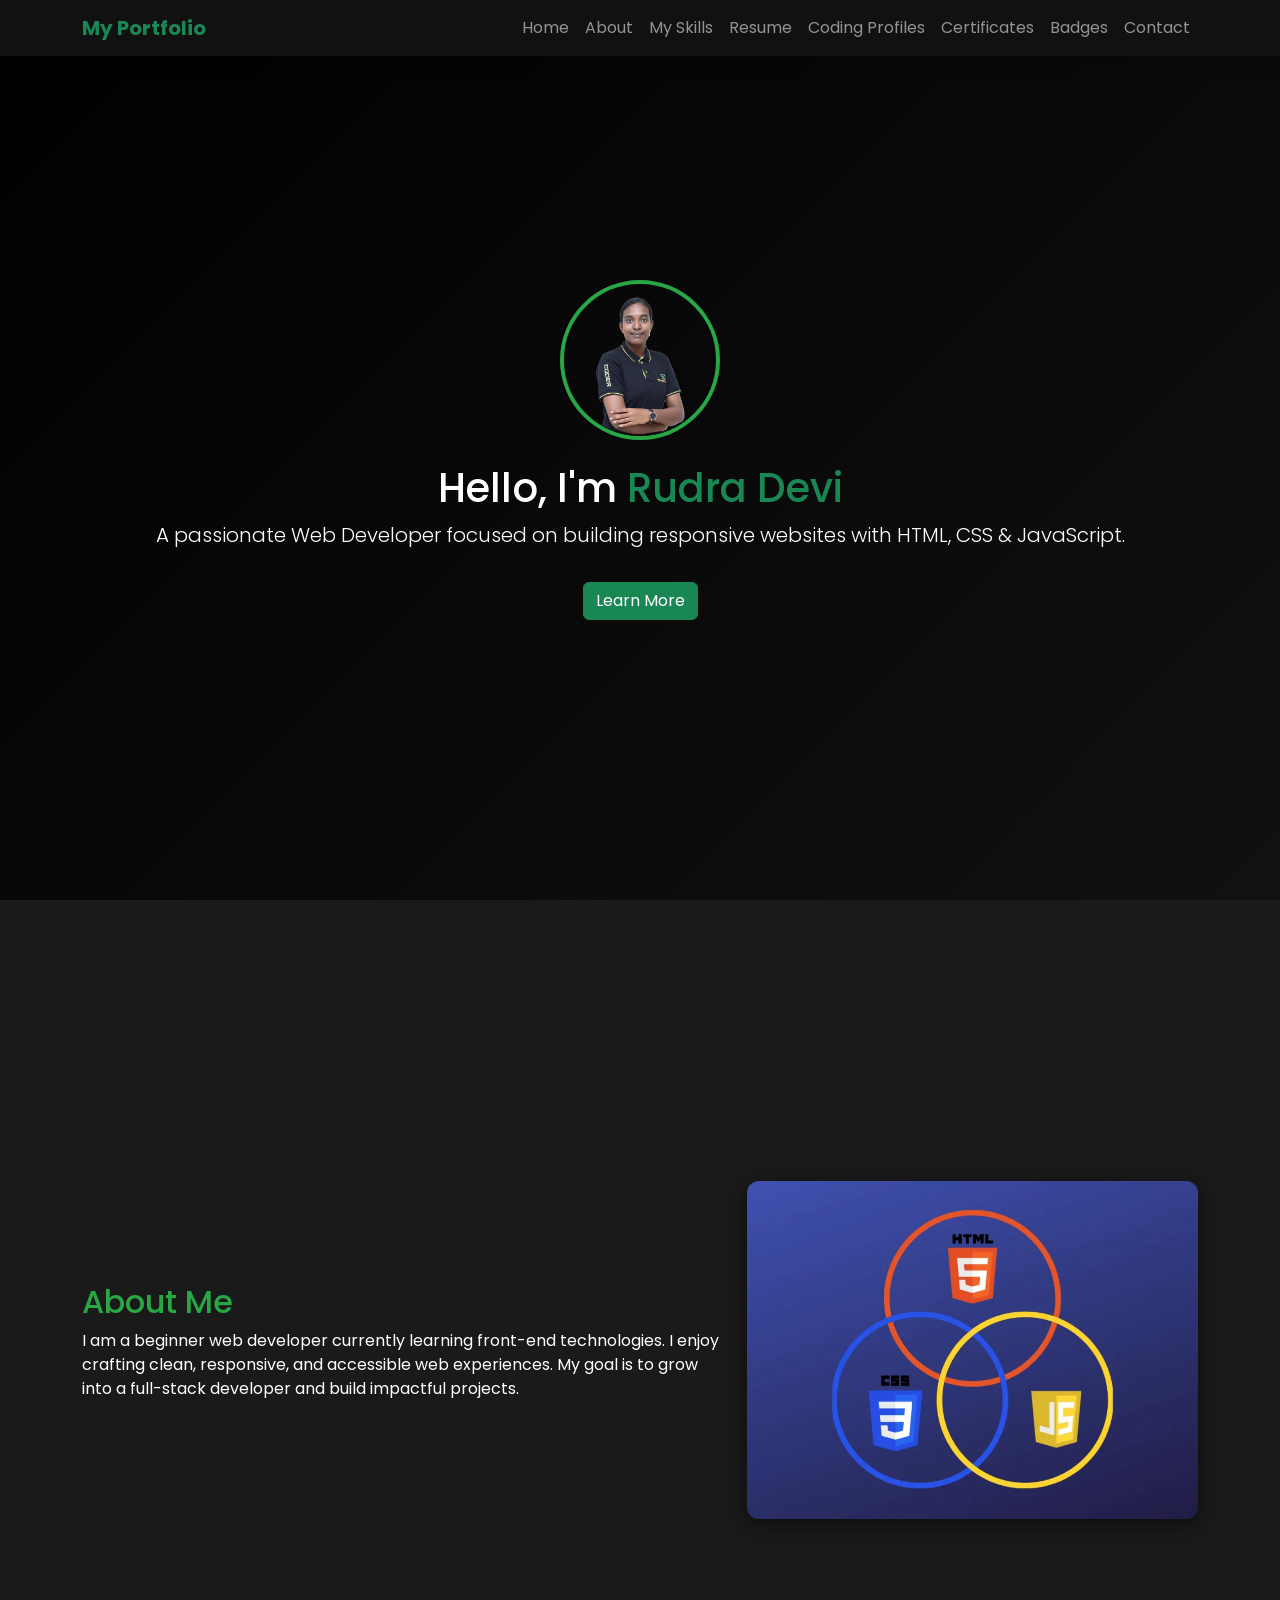
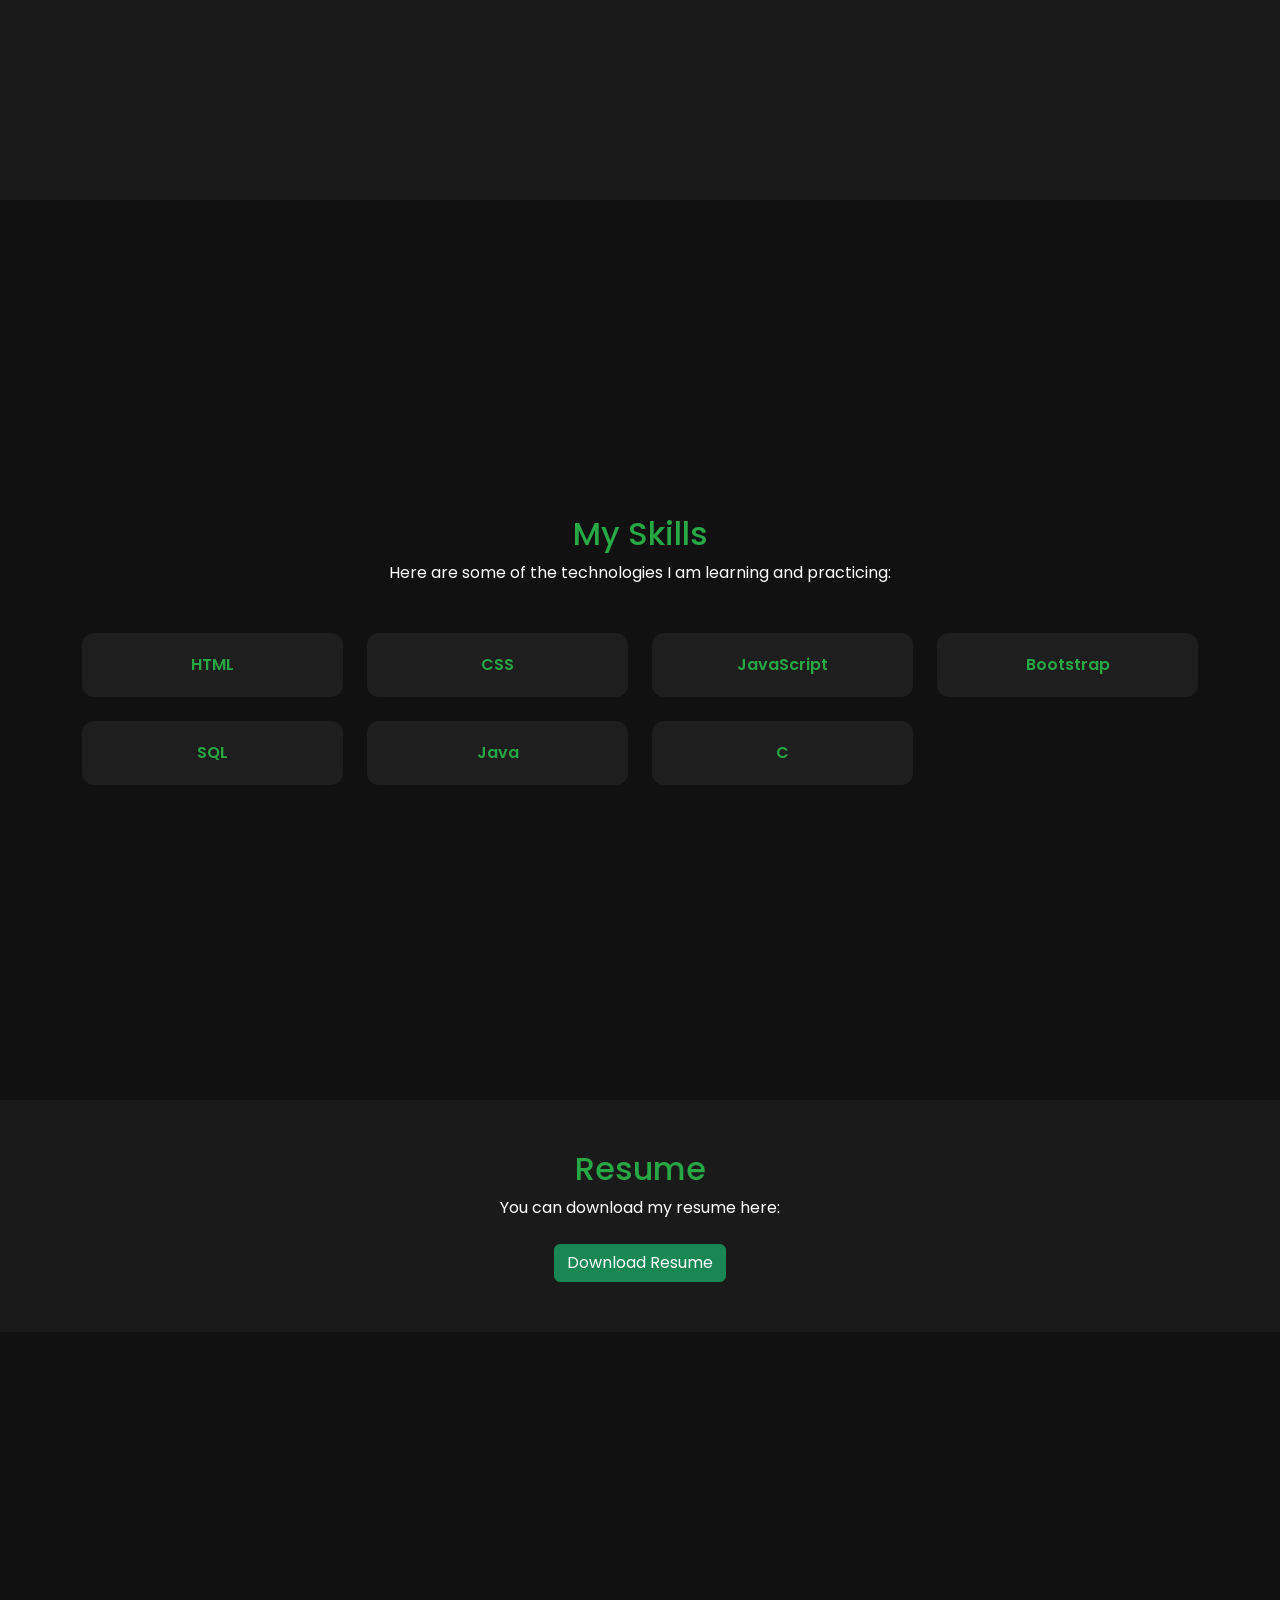
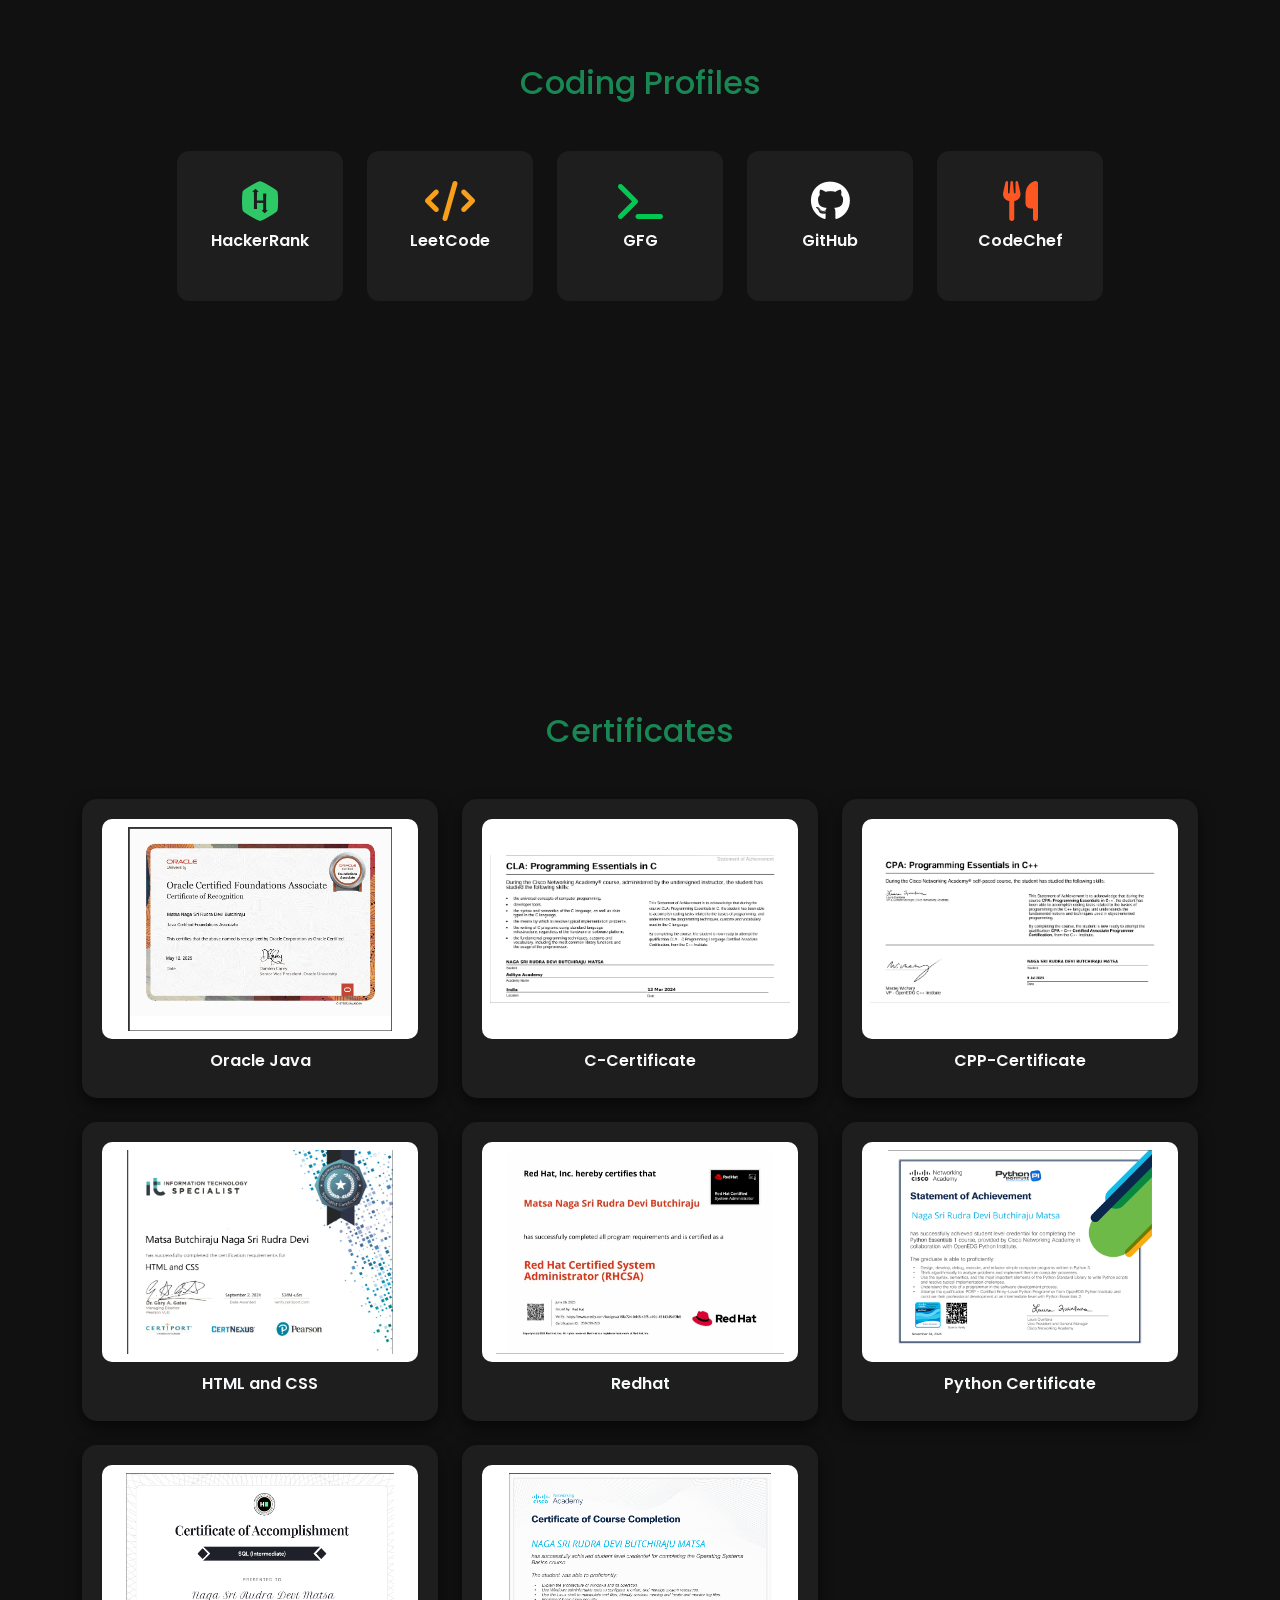
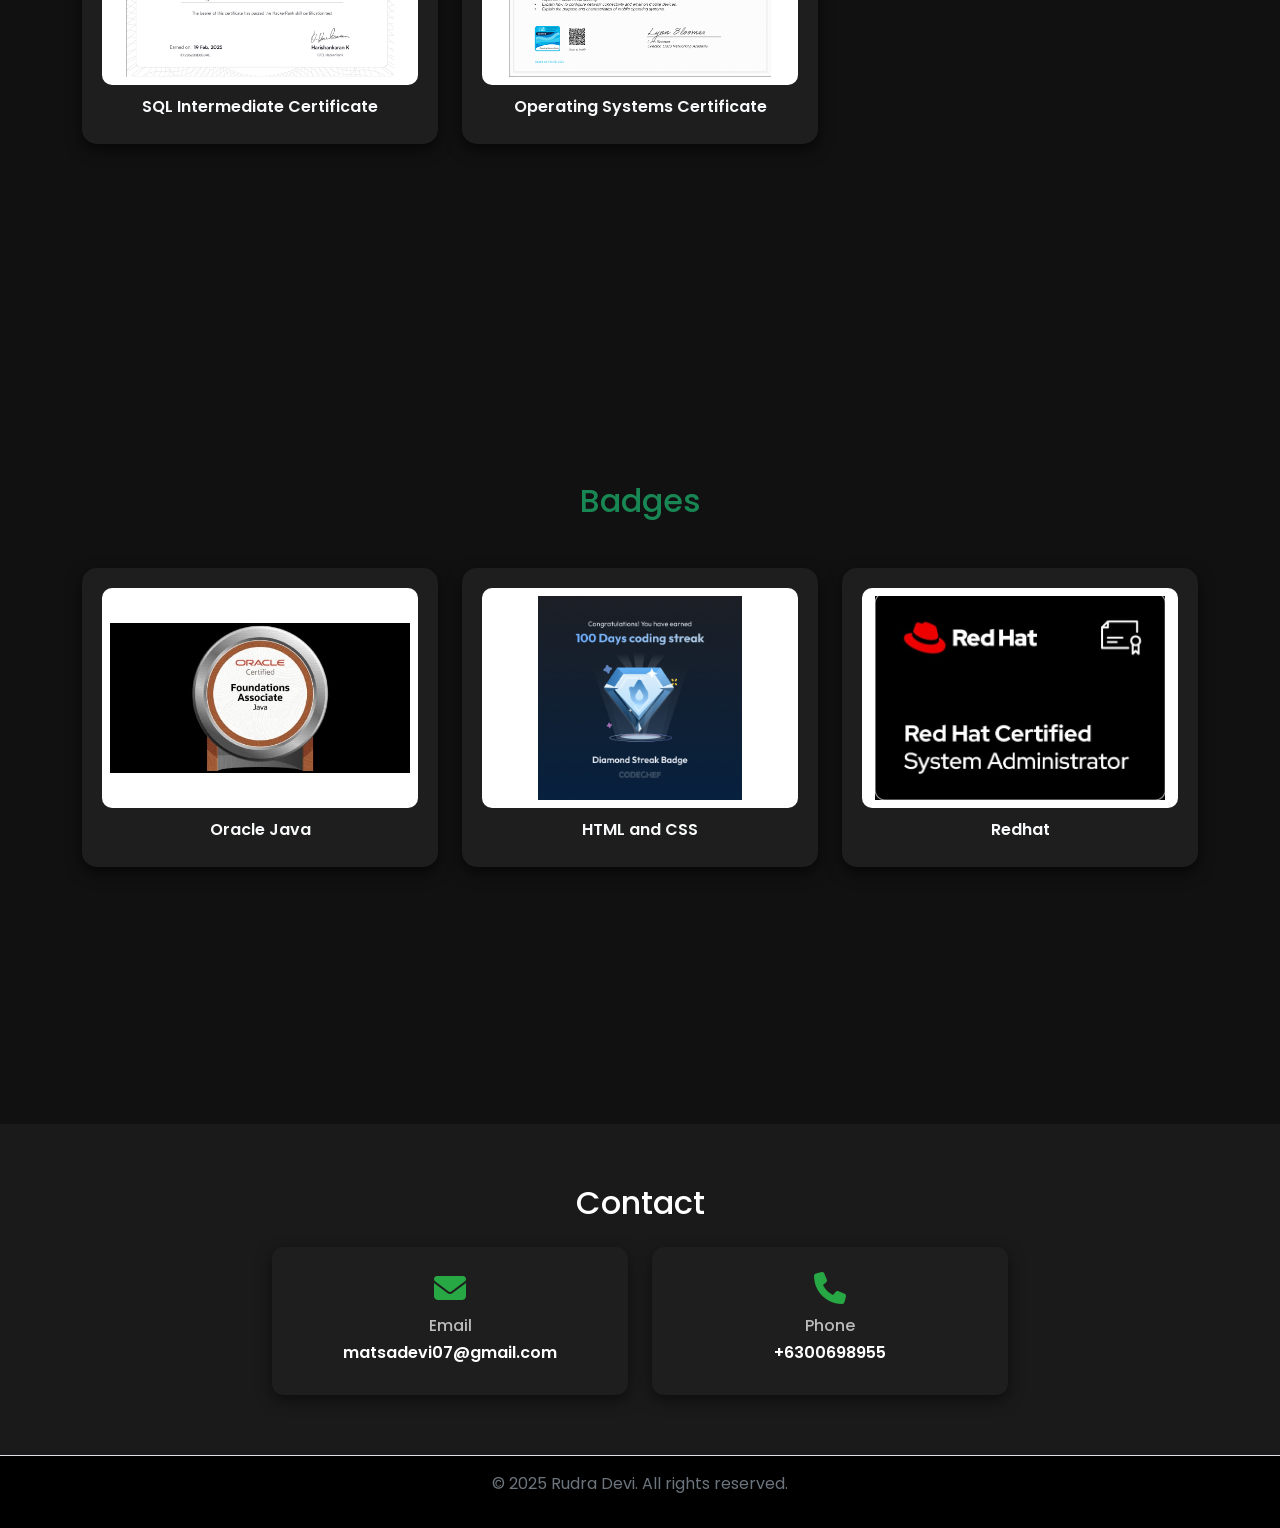
==== index.html @ b4842764 "modified file" ====
<!DOCTYPE html>
<html lang="en">
<head>
  <meta charset="UTF-8" />
  <meta name="viewport" content="width=device-width, initial-scale=1.0"/>
  <title>Web Developer Portfolio</title>

  <!-- Google Fonts -->
  <link href="https://fonts.googleapis.com/css2?family=Poppins:wght@300;400;600;700&display=swap" rel="stylesheet">

  <!-- Bootstrap 5 -->
  <link href="https://cdn.jsdelivr.net/npm/bootstrap@5.3.2/dist/css/bootstrap.min.css" rel="stylesheet"/>
  <!-- AOS Animation CSS -->
  <link href="https://unpkg.com/aos@2.3.4/dist/aos.css" rel="stylesheet"/>
  <!-- Font Awesome for Coding Profile Icons -->
  <link href="https://cdnjs.cloudflare.com/ajax/libs/font-awesome/6.5.0/css/all.min.css" rel="stylesheet"/>
  <!-- Custom CSS -->
  <link rel="stylesheet" href="port.css" />
</head>
<body class="bg-black text-white">

  <!-- Navbar -->
  <nav class="navbar navbar-expand-lg navbar-dark bg-dark fixed-top shadow">
    <div class="container">
      <a class="navbar-brand text-success fw-bold" href="#">My Portfolio</a>
      <button class="navbar-toggler" type="button" data-bs-toggle="collapse" data-bs-target="#navbarNav" 
        aria-controls="navbarNav" aria-expanded="false" aria-label="Toggle navigation">
        <span class="navbar-toggler-icon"></span>
      </button>
      <div class="collapse navbar-collapse justify-content-end" id="navbarNav">
        <ul class="navbar-nav">
          <li class="nav-item"><a class="nav-link" href="#home">Home</a></li>
          <li class="nav-item"><a class="nav-link" href="#about">About</a></li>
          <li class="nav-item"><a class="nav-link" href="#skills">My Skills</a></li>
          <li class="nav-item"><a class="nav-link" href="#resume">Resume</a></li>
          <li class="nav-item"><a class="nav-link" href="#coding-profiles">Coding Profiles</a></li>
          <li class="nav-item"><a class="nav-link" href="#certificates">Certificates</a></li>
          <li class="nav-item"><a class="nav-link" href="#Badges">Badges</a></li>
          <li class="nav-item"><a class="nav-link" href="#contact">Contact</a></li>
        </ul>
      </div>
    </div>
  </nav>

  <!-- Hero Section -->
  <section id="home" class="hero-section d-flex align-items-center justify-content-center">
    <div class="container text-center" data-aos="fade-up">
      <img src="23P31A1212 - Copy.png" alt="Profile Image" class="profile-img mb-4">
      <h1>Hello, I'm <span class="text-success">Rudra Devi</span></h1>
      <p class="lead">A passionate Web Developer focused on building responsive websites with HTML, CSS & JavaScript.</p>
      <a href="#about" class="btn btn-success mt-3">Learn More</a>
    </div>
  </section>

  <!-- About Section -->
  <section id="about" class="section bg-dark-alt">
    <div class="container" data-aos="fade-right">
      <div class="row align-items-center">
        <div class="col-md-7">
          <h2>About Me</h2>
          <p>I am a beginner web developer currently learning front-end technologies. I enjoy crafting clean, responsive, and accessible web experiences. My goal is to grow into a full-stack developer and build impactful projects.</p>
        </div>
        <div class="col-md-5 text-center">
          <img src="about.webp" alt="About Me" class="about-img">
        </div>
      </div>
    </div>
  </section>

  <!-- Skills Section -->
  <section id="skills" class="section bg-dark">
    <div class="container text-center" data-aos="zoom-in">
      <h2>My Skills</h2>
      <p>Here are some of the technologies I am learning and practicing:</p>
      <div class="row g-4 mt-4">
        <div class="col-md-3"><div class="skill-box">HTML</div></div>
        <div class="col-md-3"><div class="skill-box">CSS</div></div>
        <div class="col-md-3"><div class="skill-box">JavaScript</div></div>
        <div class="col-md-3"><div class="skill-box">Bootstrap</div></div>
        <div class="col-md-3"><div class="skill-box">SQL</div></div>
        <div class="col-md-3"><div class="skill-box">Java</div></div>
        <div class="col-md-3"><div class="skill-box">C</div></div>
      </div>
    </div>
  </section>

<!-- Resume Section -->
<section id="resume" class="section bg-dark-alt">
  <div class="container text-center" data-aos="fade-left">
    <h2>Resume</h2>
    <p>You can download my resume here:</p>
    <a href="Resume.pdf" download class="btn btn-success mt-2">Download Resume</a>
  </div>
</section>




  <!-- Coding Profiles Section -->
  <section id="coding-profiles" class="section bg-dark">
    <div class="container text-center" data-aos="fade-up">
      <h2 class="text-success mb-5">Coding Profiles</h2>
      <div class="row g-4 justify-content-center">

        <div class="col-md-2 col-6">
          <a href="https://www.hackerrank.com/profile/matsadevi07" target="_blank" class="profile-card">
            <i class="fa-brands fa-hackerrank hackerrank-color"></i>
            <h6>HackerRank</h6>
          </a>
        </div>

        <div class="col-md-2 col-6">
          <a href="https://leetcode.com/u/devimatsa07" target="_blank" class="profile-card">
            <i class="fa-solid fa-code leetcode-color"></i>
            <h6>LeetCode</h6>
          </a>
        </div>

        <div class="col-md-2 col-6">
          <a href="https://www.geeksforgeeks.org/user/matsad3ap5/" target="_blank" class="profile-card">
            <i class="fa-solid fa-terminal gfg-color"></i>
            <h6>GFG</h6>
          </a>
        </div>

        <div class="col-md-2 col-6">
          <a href="https://github.com/devimatsa07" target="_blank" class="profile-card">
            <i class="fa-brands fa-github github-color"></i>
            <h6>GitHub</h6>
          </a>
        </div>

        <div class="col-md-2 col-6">
          <a href="https://www.codechef.com/users/devimatsa07" target="_blank" class="profile-card">
            <i class="fa-solid fa-utensils codechef-color"></i>
            <h6>CodeChef</h6>
          </a>
        </div>

      </div>
    </div>
  </section>

  <!-- Certificates Section -->
    <section id="certificates" class="section bg-dark">
    <div class="container">
      <h2 class="text-center mb-5 text-success">Certificates</h2>
      <div class="row g-4">

        <!-- Certificate 1 -->
        <div class="col-md-4" data-aos="flip-left">
          <div class="cert-card text-center">
            <a href="Final oracle Java certificate.pdf" target="_blank">
              <img src="Oracle Java.png" alt="Oracle Java" class="cert-img">
            </a>
            <h6 class="cert-title">Oracle Java</h6>
          </div>
        </div>

        <!-- Certificate 2 -->
        <div class="col-md-4" data-aos="flip-left">
          <div class="cert-card text-center">
            <a href="C-COURSE COMPLETION CERTIFICATE.pdf" target="_blank">
              <img src="C-certificate.png" alt="C-Certificate" class="cert-img">
            </a>
            <h6 class="cert-title">C-Certificate</h6>
          </div>
        </div>
        <!-- Certificate 3 -->
        <div class="col-md-4" data-aos="flip-left">
          <div class="cert-card text-center">
            <a href="CPP-CERTIFICATE CISCO.pdf" target="_blank">
              <img src="CPP-Certificate.png" alt="JavaScript Fundamentals" class="cert-img">
            </a>
            <h6 class="cert-title">CPP-Certificate</h6>
          </div>
        </div>

        <!-- Certificate 4 -->
        <div class="col-md-4" data-aos="flip-left">
          <div class="cert-card text-center">
            <a href="HTML and CSS.pdf" target="_blank">
              <img src="Html and CSS.png" alt="C-Certificate" class="cert-img">
            </a>
            <h6 class="cert-title">HTML and CSS</h6>
          </div>
        </div>


        <!-- Certificate 5 -->
        <div class="col-md-4" data-aos="flip-left">
          <div class="cert-card text-center">
            <a href="Redhat Final.pdf" target="_blank">
              <img src="Redhat.png" alt="C-Certificate" class="cert-img">
            </a>
            <h6 class="cert-title">Redhat</h6>
          </div>
        </div>

        <!-- Certificate 6 -->
        <div class="col-md-4" data-aos="flip-left">
          <div class="cert-card text-center">
            <a href="CISCO Python.pdf" target="_blank">
              <img src="Cisco Python.png" alt="C-Certificate" class="cert-img">
            </a>
            <h6 class="cert-title">Python Certificate</h6>
          </div>
        </div>

        <!-- Certificate 7 -->
        <div class="col-md-4" data-aos="flip-left">
          <div class="cert-card text-center">
            <a href="sql_intermediate certificate.pdf" target="_blank">
              <img src="SQL intemediate.png" alt="C-Certificate" class="cert-img">
            </a>
            <h6 class="cert-title">SQL Intermediate Certificate</h6>
          </div>
        </div>

        <!-- Certificate 8 -->
        <div class="col-md-4" data-aos="flip-left">
          <div class="cert-card text-center">
            <a href="OS CISCO.pdf" target="_blank">
              <img src="OS certificate.png" alt="C-Certificate" class="cert-img">
            </a>
            <h6 class="cert-title">Operating Systems Certificate</h6>
          </div>
        </div>


      </div>
    </div>
  </section>


   <!-- Badges Section -->
  <section id="Badges" class="section bg-dark">
    <div class="container">
      <h2 class="text-center mb-5 text-success">Badges</h2>
      <div class="row g-4">

        <!-- Certificate 1 -->
        <div class="col-md-4" data-aos="flip-left">
          <div class="cert-card text-center">
            <a href="Final oracle Java certificate.pdf" target="_blank">
              <img src="Final Java badge.jpg" alt="Oracle Java" class="cert-img">
            </a>
            <h6 class="cert-title">Oracle Java</h6>
          </div>
        </div>
         <!-- Certificate 4 -->
        <div class="col-md-4" data-aos="flip-left">
          <div class="cert-card text-center">
            <a href="HTML and CSS.pdf" target="_blank">
              <img src="CodeChef diamond badge.png".png" alt="C-Certificate" class="cert-img">
            </a>
            <h6 class="cert-title">HTML and CSS</h6>
          </div>
        </div>

        <!-- Certificate 5 -->
        <div class="col-md-4" data-aos="flip-left">
          <div class="cert-card text-center">
            <a href="Redhat Final.pdf" target="_blank">
              <img src="RHCSA Redhat badge.png" alt="C-Certificate" class="cert-img">
            </a>
            <h6 class="cert-title">Redhat</h6>
          </div>
        </div>

      </div>
    </div>
  </section>


  <!-- Contact Section -->
<section id="contact" class="contact-section bg-dark-alt">
  <div class="container text-center" data-aos="fade-up">
    <h2 class="mb-4">Contact</h2>
    <div class="row justify-content-center g-4">

      <div class="col-md-4">
        <div class="contact-box">
          <i class="fa-solid fa-envelope"></i>
          <p>Email</p>
          <h6>matsadevi07@gmail.com</h6>
        </div>
      </div>

      <div class="col-md-4">
        <div class="contact-box">
          <i class="fa-solid fa-phone"></i>
          <p>Phone</p>
          <h6>+6300698955</h6>
        </div>
      </div>

    </div>
  </div>
</section>


  <!-- Footer -->
  <footer class="text-center py-3 border-top text-secondary bg-black">
    <p>&copy; 2025 Rudra Devi. All rights reserved.</p>
  </footer>

  <!-- Bootstrap JS -->
  <script src="https://cdn.jsdelivr.net/npm/bootstrap@5.3.2/dist/js/bootstrap.bundle.min.js"></script>
  <!-- AOS Animation JS -->
  <script src="https://unpkg.com/aos@2.3.4/dist/aos.js"></script>
  <script>
    AOS.init({
      duration: 1000,
      once: true
    });
  </script>
</body>
</html>
---- port.css ----
/* General Styling */
body {
  font-family: 'Poppins', sans-serif;
  scroll-behavior: smooth;
}

.hero-section h1 span,
#about h2,
#skills h2,
#resume h2 {
    color: #28a745; /* Green color */
}

.section {
  padding: 80px 0;
  min-height: 100vh; /* Full height */
  display: flex;
  align-items: center;
}

.bg-dark {
  background: #111 !important;
}

.bg-dark-alt {
  background: #1a1a1a !important;
}

/* Hero */
.hero-section {
  height: 100vh;
  background: linear-gradient(135deg, #000, #111);
  text-align: center;
}

.profile-img {
  width: 160px;
  height: 160px;
  border-radius: 50%;
  border: 4px solid #28a745;
  object-fit: cover;
}

/* About Section */
.about-img {
  max-width: 100%;
  border-radius: 12px;
  box-shadow: 0 5px 20px rgba(0,0,0,0.5);
}

/* Skills */
.skill-box {
  background: #1e1e1e;
  padding: 20px;
  border-radius: 12px;
  color: #28a745;
  font-weight: 600;
  transition: transform 0.3s ease, box-shadow 0.3s ease;
}

.skill-box:hover {
  transform: translateY(-6px);
  box-shadow: 0 6px 20px rgba(0, 255, 100, 0.4);
}



/* Resume Section */
#resume {
  padding: 50px 0;   /* reduced height */
  min-height: auto;  /* no full height */
  display: block;   /* normal flow */
}

#resume h2 {
    color: #28a745;
}


/* Coding Profiles */
.profile-card {
  height:150px;
  display: block;
  background: #1e1e1e;
  padding: 30px;
  border-radius: 12px;
  color: #fff;
  text-decoration: none;
  transition: all 0.3s ease;
}

.profile-card i {
  font-size: 2.5rem;
  margin-bottom: 10px;
  display: block;
  transition: transform 0.3s ease;
}

.profile-card h6 {
  margin-top: 8px;
  font-size: 1rem;
  font-weight: 600;
  color: #f8f9fa;
}

.profile-card:hover {
  transform: translateY(-8px);
  box-shadow: 0 6px 20px rgba(0,255,100,0.3);
}

/* Colored icons */
.hackerrank-color { color: #2ec866; }
.leetcode-color { color: #f89f1b; }
.gfg-color { color: #00c853; }
.github-color { color: #fff; }
.codechef-color { color: #ff5722; }

/* Certificates */
.cert-card {
  background: #1e1e1e;
  border-radius: 15px;
  padding: 20px;
  box-shadow: 0 6px 15px rgba(0,0,0,0.6);
  transition: transform 0.3s ease, box-shadow 0.3s ease;
}

.cert-card:hover {
  transform: translateY(-8px);
  box-shadow: 0 12px 25px rgba(0,0,0,0.8);
}

.cert-img {
  width: 100%;
  height: 220px;
  object-fit: contain;
  border-radius: 10px;
  background: #fff;
  padding: 8px;
}

.cert-title {
  margin-top: 12px;
  font-size: 1rem;
  font-weight: 600;
  color: #f8f9fa;
}

/* Contact Section */
.contact-section {
  padding: 60px 0;   /* Decreased height */
}

.contact-box {
  background: #1e1e1e;
  padding: 25px;
  border-radius: 12px;
  box-shadow: 0 5px 15px rgba(0,0,0,0.5);
  transition: transform 0.3s ease, box-shadow 0.3s ease;
}

.contact-box i {
  font-size: 2rem;
  color: #28a745;
  margin-bottom: 10px;
}

.contact-box p {
  margin: 0;
  font-weight: 500;
  color: #bbb;
}

.contact-box h6 {
  margin-top: 5px;
  font-size: 1rem;
  color: #fff;
  font-weight: 600;
}

.contact-box:hover {
  transform: translateY(-6px);
  box-shadow: 0 10px 20px rgba(0, 255, 100, 0.3);
}
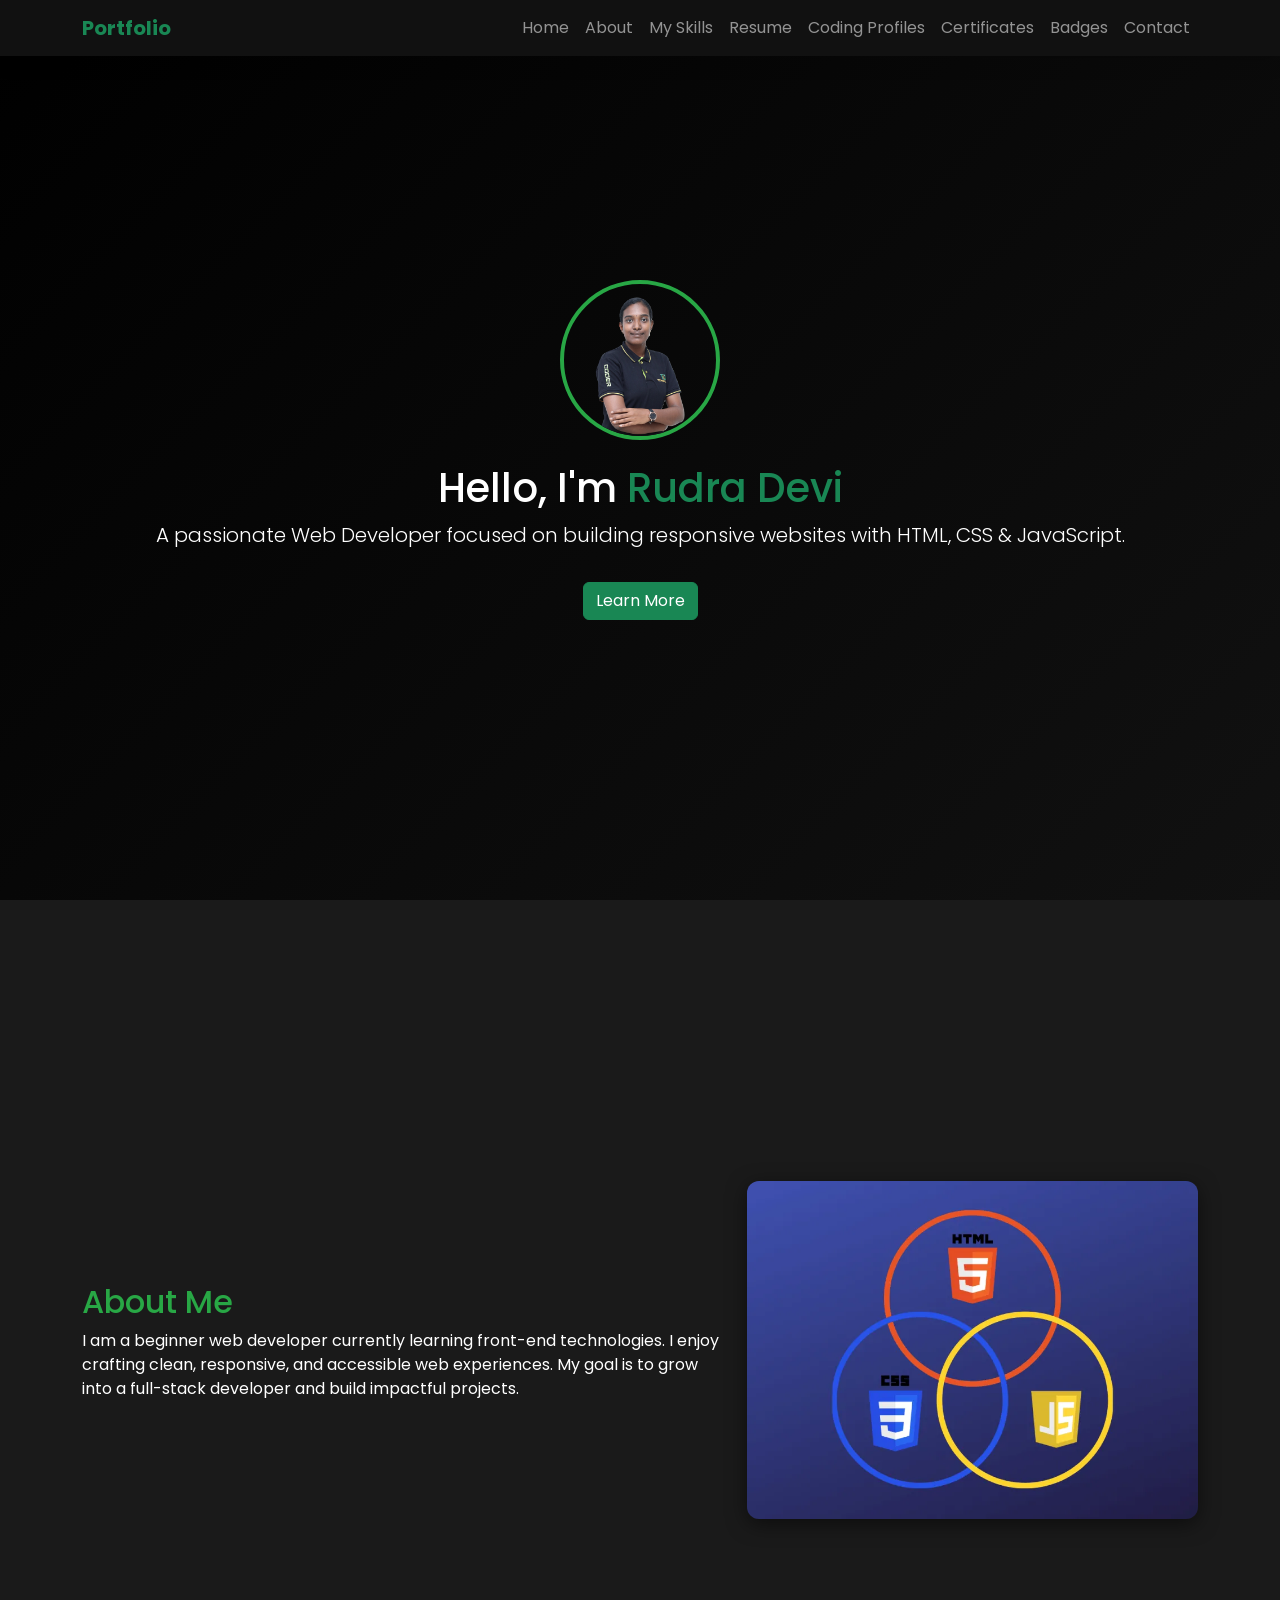
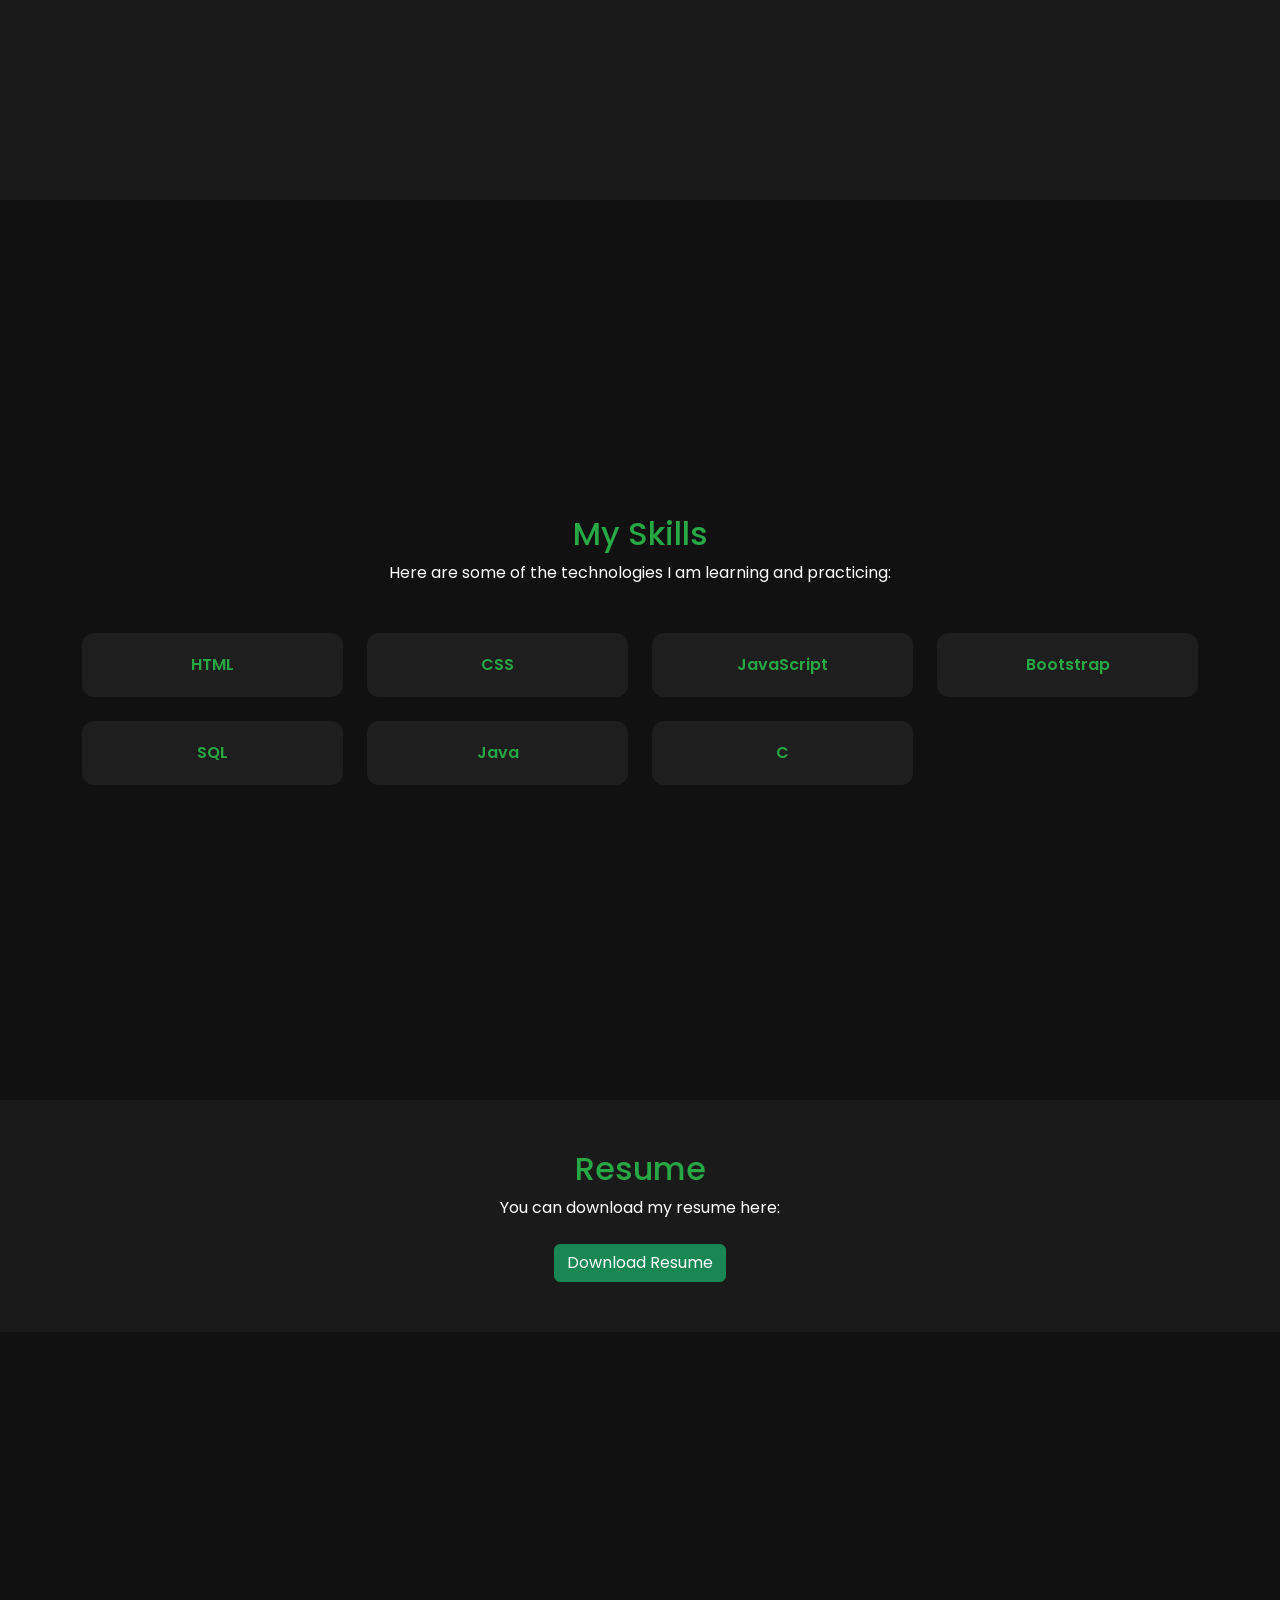
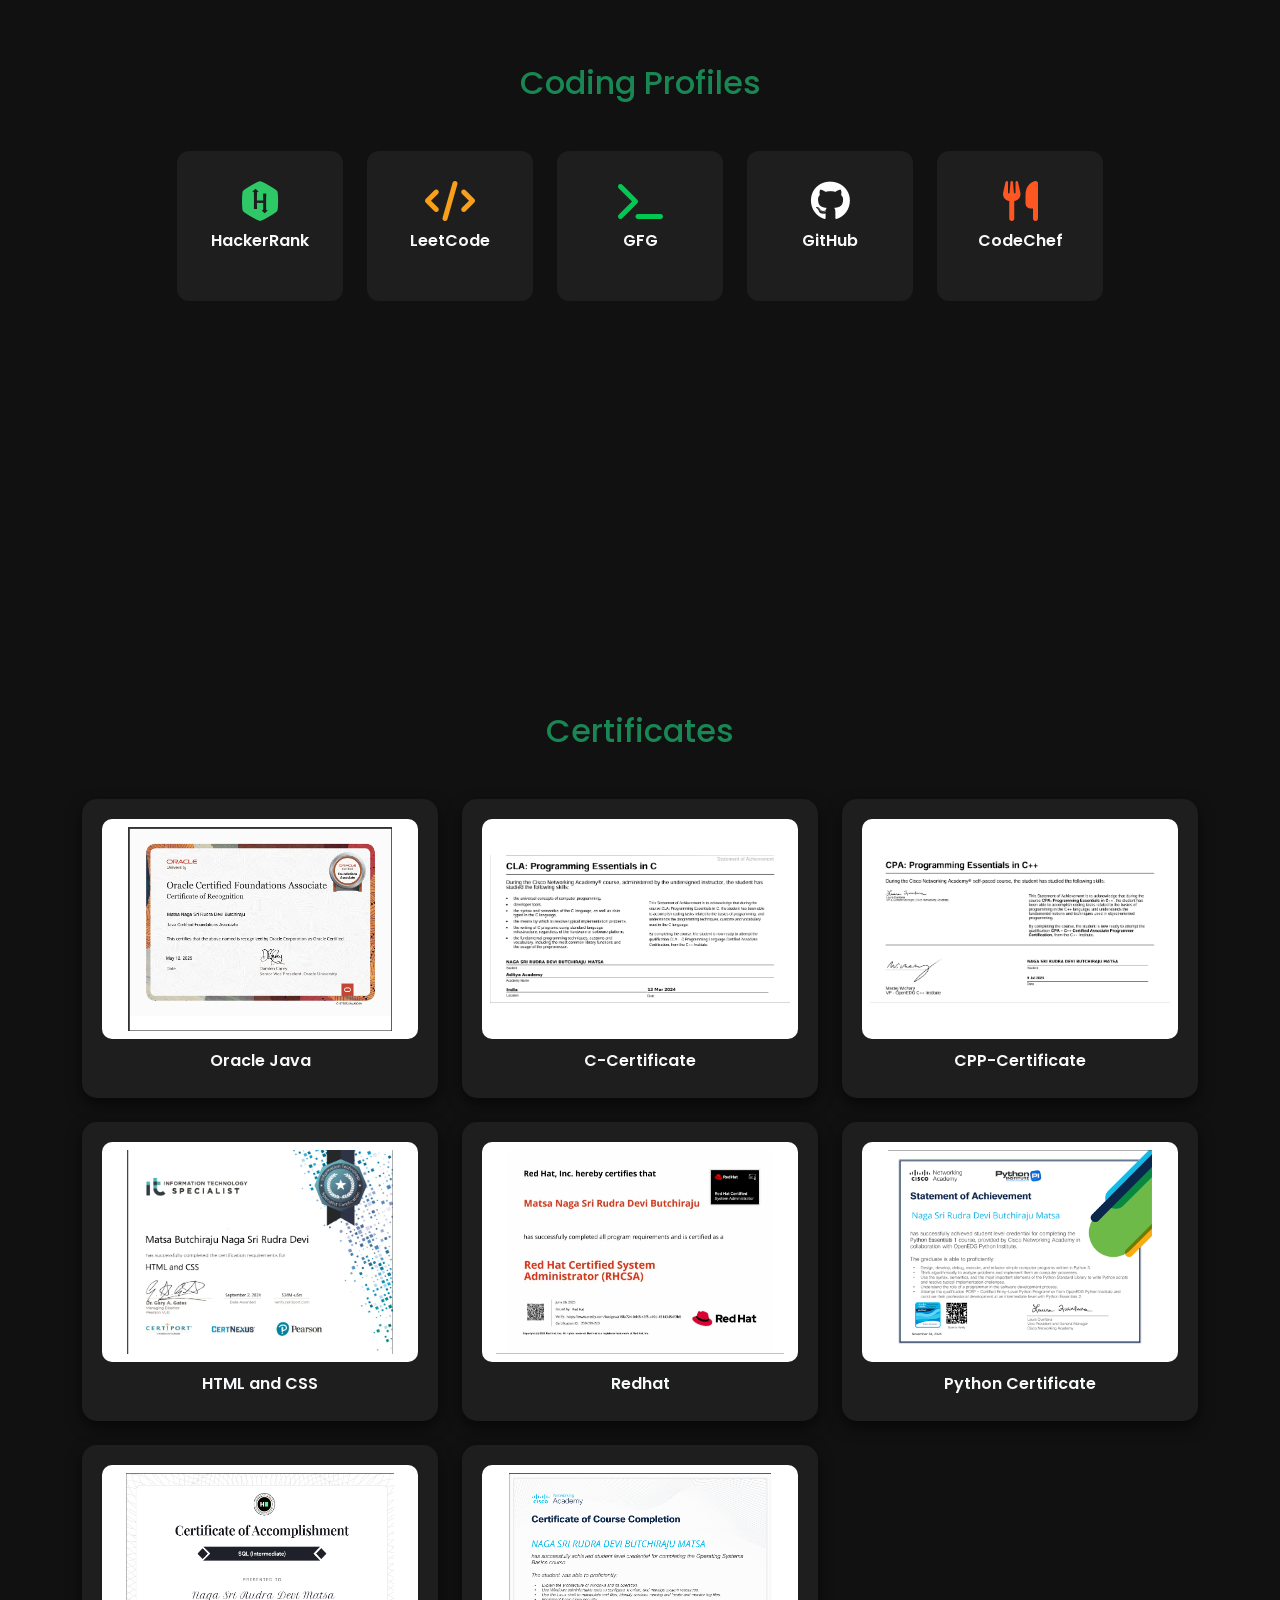
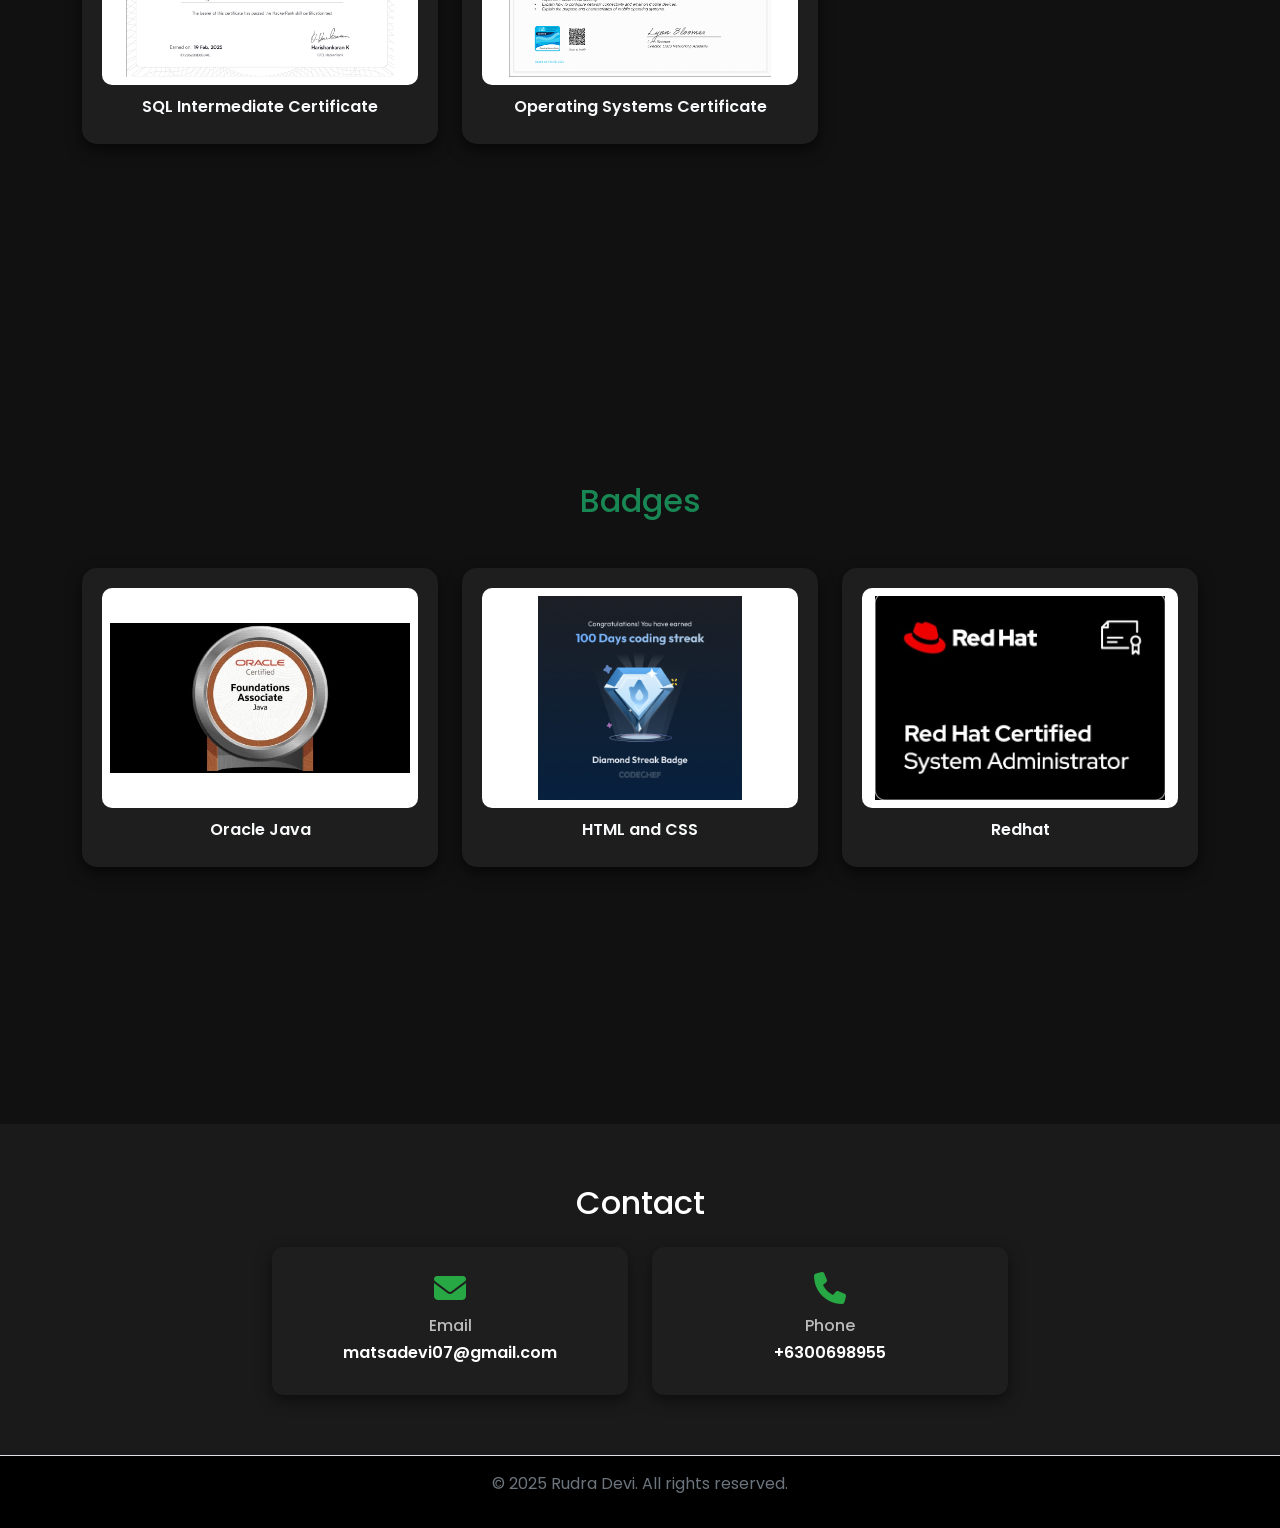
==== commit 45447e42: "modified file" ====
--- a/index.html
+++ b/index.html
@@ -22,7 +22,7 @@
   <!-- Navbar -->
   <nav class="navbar navbar-expand-lg navbar-dark bg-dark fixed-top shadow">
     <div class="container">
-      <a class="navbar-brand text-success fw-bold" href="#">My Portfolio</a>
+      <a class="navbar-brand text-success fw-bold" href="#">Portfolio</a>
       <button class="navbar-toggler" type="button" data-bs-toggle="collapse" data-bs-target="#navbarNav" 
         aria-controls="navbarNav" aria-expanded="false" aria-label="Toggle navigation">
         <span class="navbar-toggler-icon"></span>
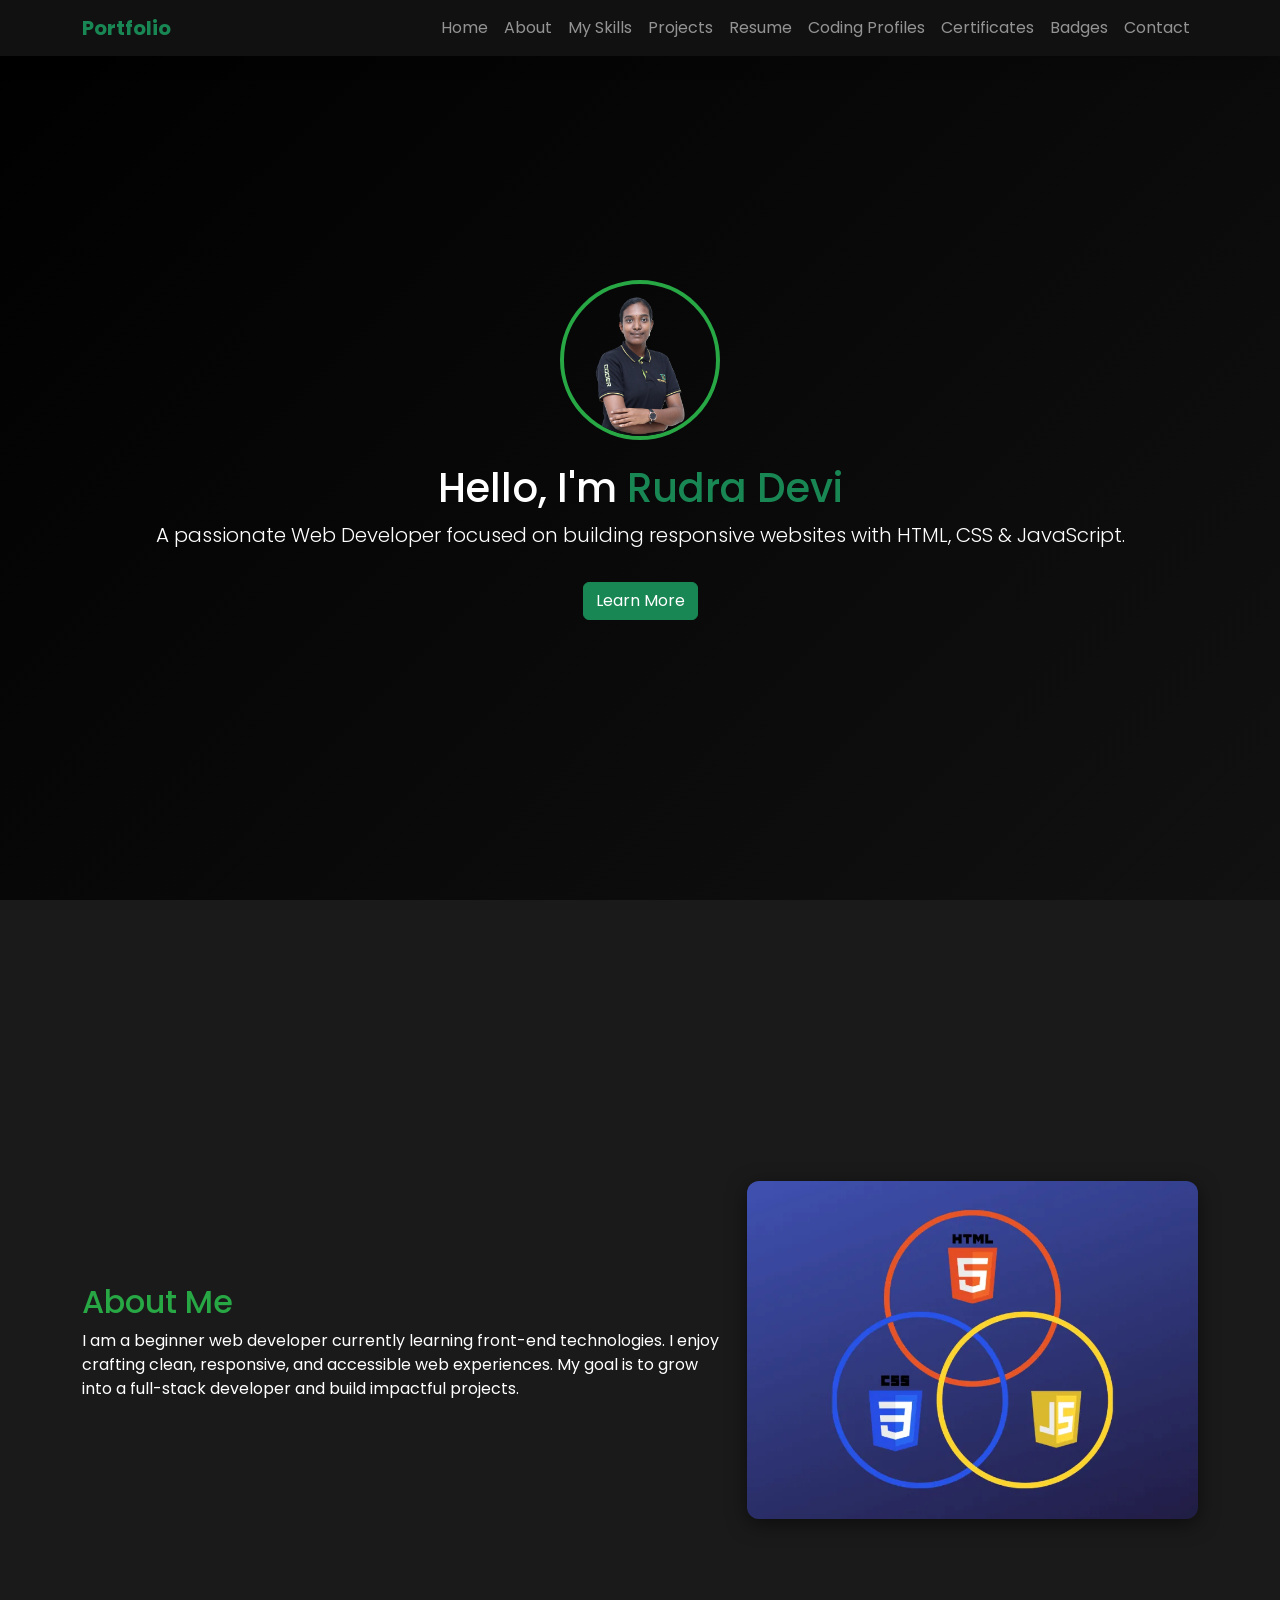
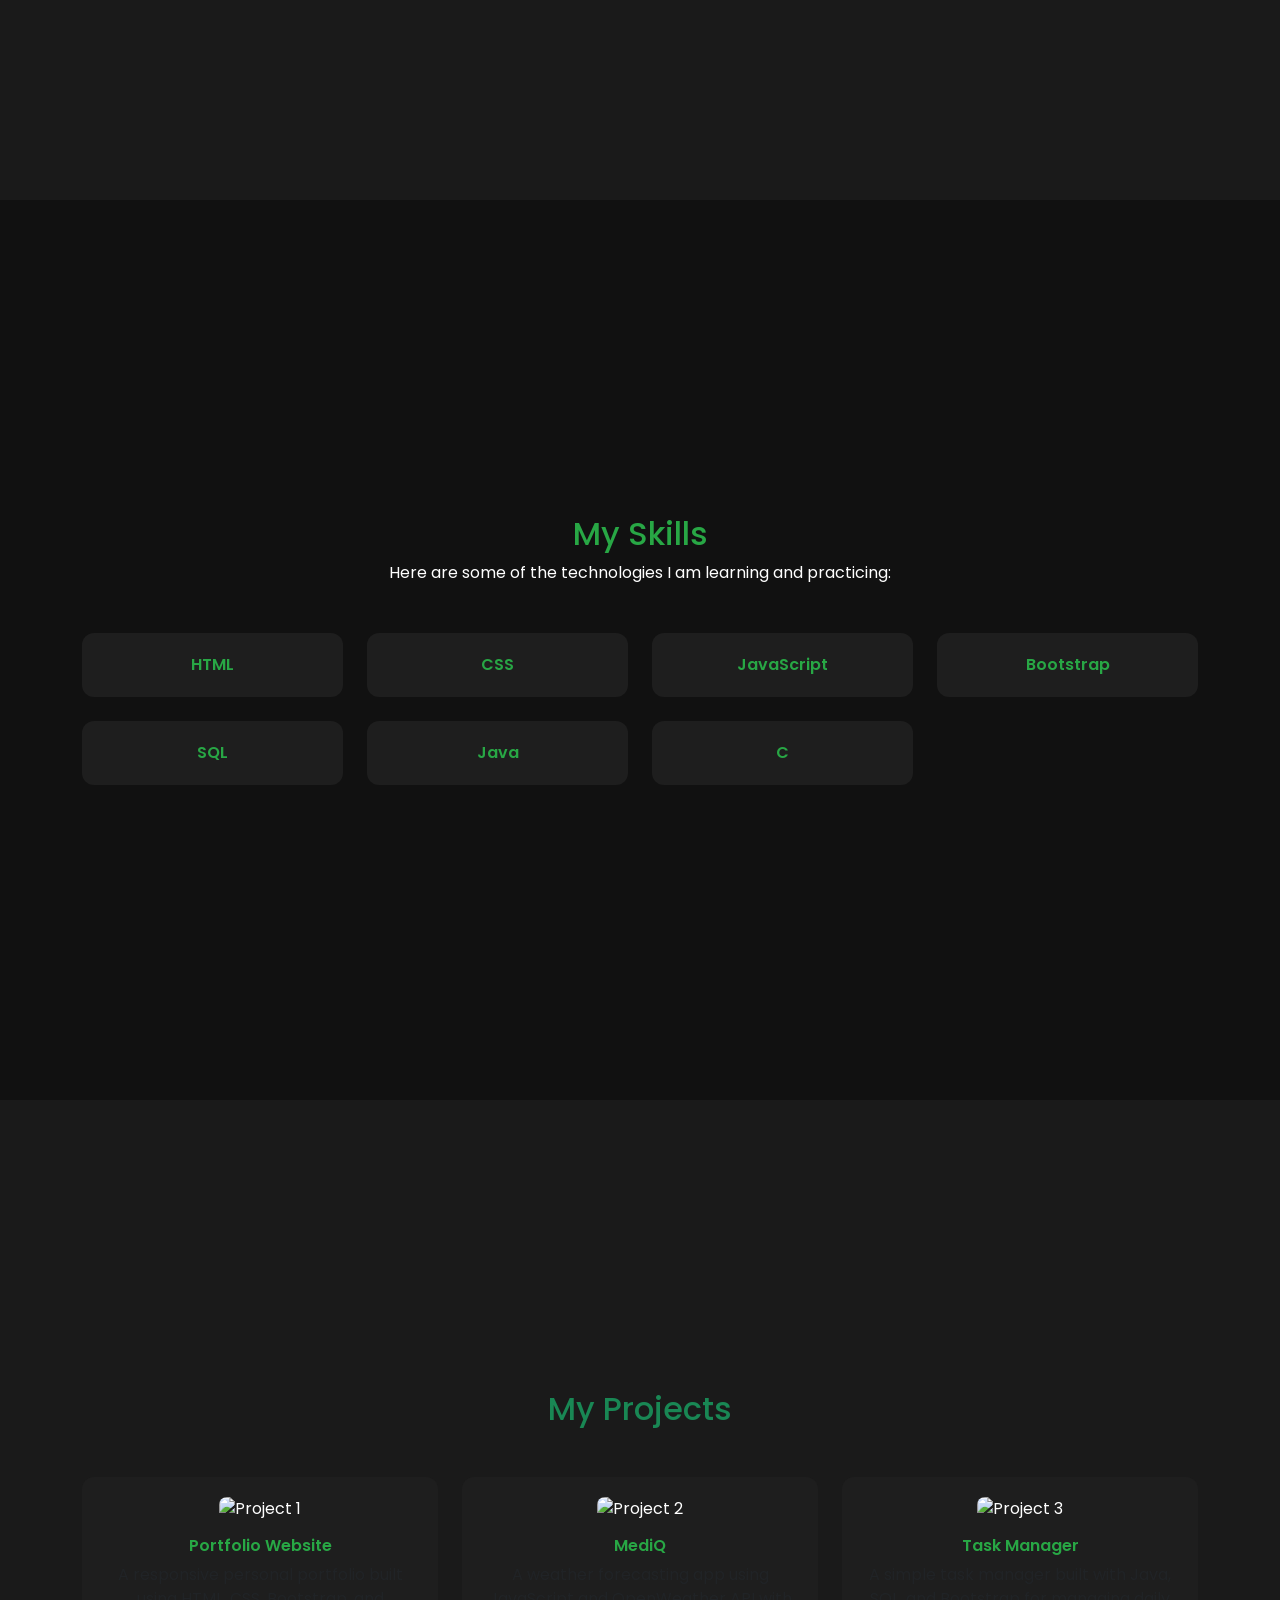
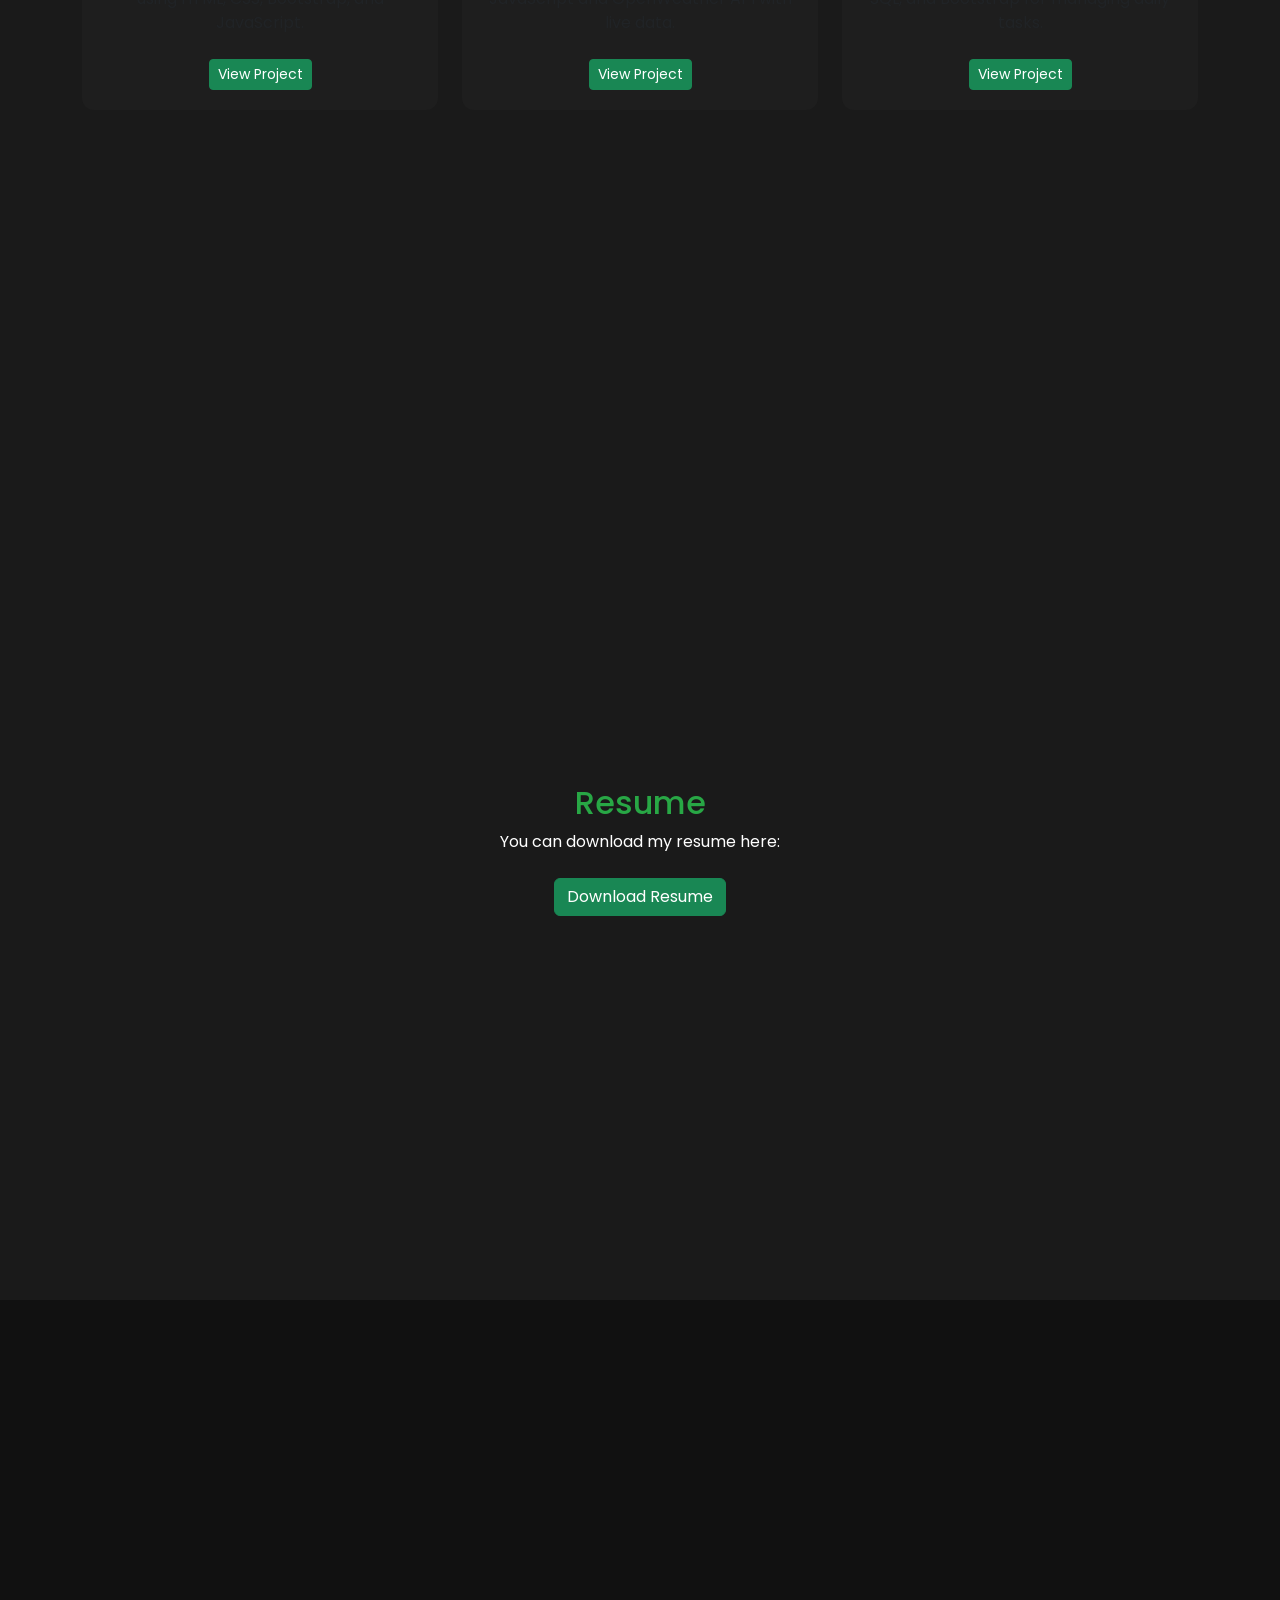
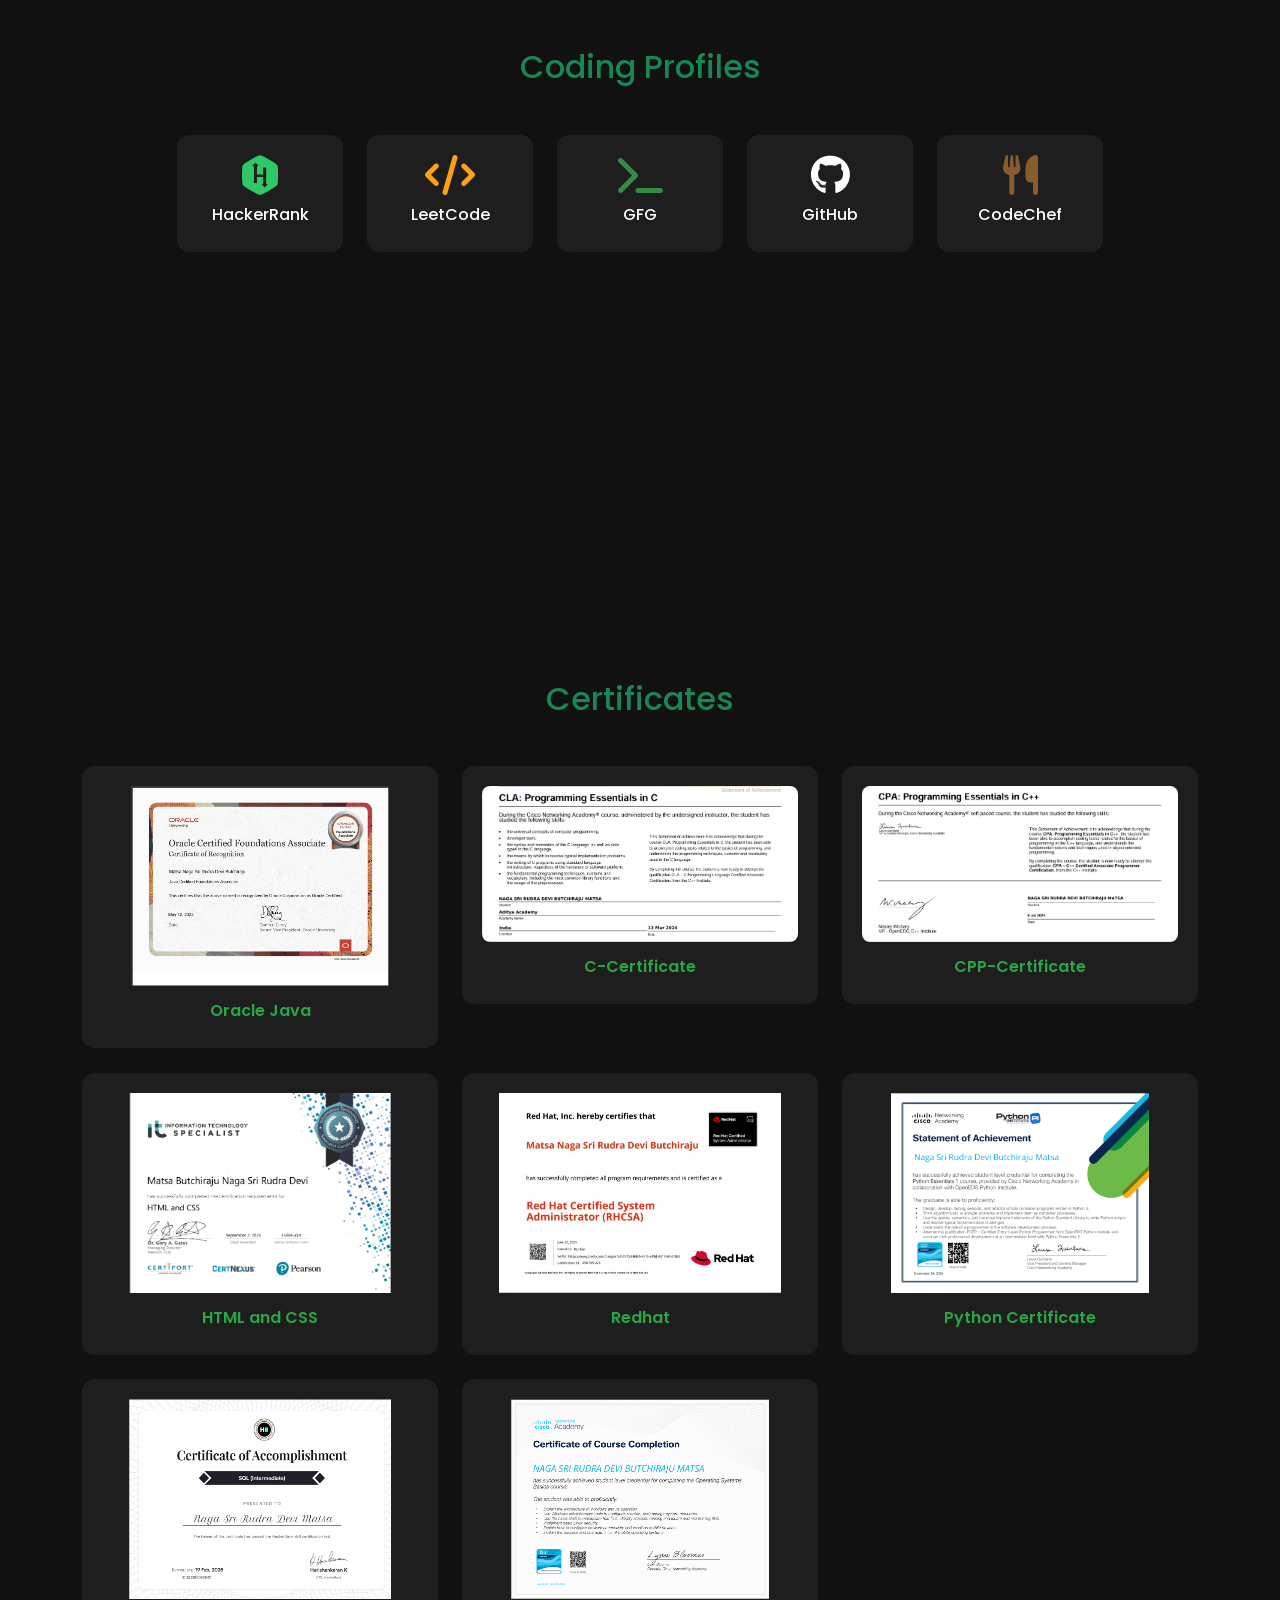
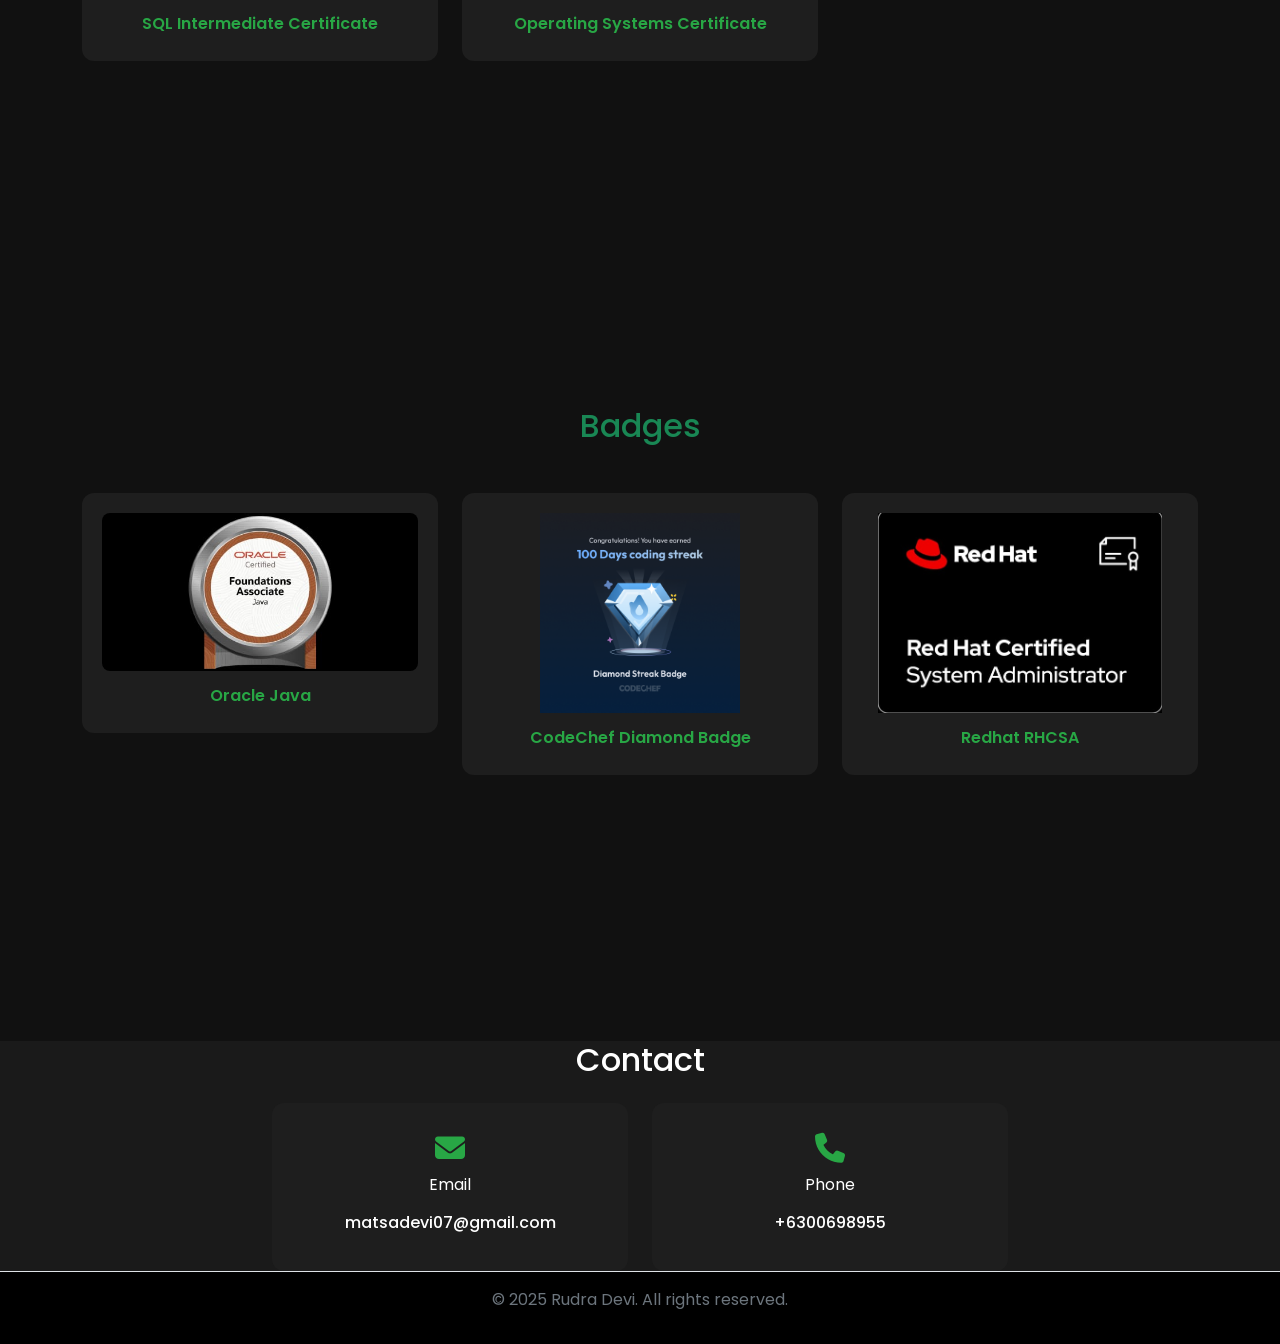
==== commit 32540f75: "Describe your updates here" ====
--- a/index.html
+++ b/index.html
@@ -1,29 +1,31 @@
 <!DOCTYPE html>
 <html lang="en">
+
 <head>
   <meta charset="UTF-8" />
-  <meta name="viewport" content="width=device-width, initial-scale=1.0"/>
+  <meta name="viewport" content="width=device-width, initial-scale=1.0" />
   <title>Web Developer Portfolio</title>
 
   <!-- Google Fonts -->
   <link href="https://fonts.googleapis.com/css2?family=Poppins:wght@300;400;600;700&display=swap" rel="stylesheet">
 
   <!-- Bootstrap 5 -->
-  <link href="https://cdn.jsdelivr.net/npm/bootstrap@5.3.2/dist/css/bootstrap.min.css" rel="stylesheet"/>
+  <link href="https://cdn.jsdelivr.net/npm/bootstrap@5.3.2/dist/css/bootstrap.min.css" rel="stylesheet" />
   <!-- AOS Animation CSS -->
-  <link href="https://unpkg.com/aos@2.3.4/dist/aos.css" rel="stylesheet"/>
-  <!-- Font Awesome for Coding Profile Icons -->
-  <link href="https://cdnjs.cloudflare.com/ajax/libs/font-awesome/6.5.0/css/all.min.css" rel="stylesheet"/>
+  <link href="https://unpkg.com/aos@2.3.4/dist/aos.css" rel="stylesheet" />
+  <!-- Font Awesome for Icons -->
+  <link href="https://cdnjs.cloudflare.com/ajax/libs/font-awesome/6.5.0/css/all.min.css" rel="stylesheet" />
   <!-- Custom CSS -->
   <link rel="stylesheet" href="port.css" />
 </head>
+
 <body class="bg-black text-white">
 
   <!-- Navbar -->
   <nav class="navbar navbar-expand-lg navbar-dark bg-dark fixed-top shadow">
     <div class="container">
       <a class="navbar-brand text-success fw-bold" href="#">Portfolio</a>
-      <button class="navbar-toggler" type="button" data-bs-toggle="collapse" data-bs-target="#navbarNav" 
+      <button class="navbar-toggler" type="button" data-bs-toggle="collapse" data-bs-target="#navbarNav"
         aria-controls="navbarNav" aria-expanded="false" aria-label="Toggle navigation">
         <span class="navbar-toggler-icon"></span>
       </button>
@@ -32,6 +34,7 @@
           <li class="nav-item"><a class="nav-link" href="#home">Home</a></li>
           <li class="nav-item"><a class="nav-link" href="#about">About</a></li>
           <li class="nav-item"><a class="nav-link" href="#skills">My Skills</a></li>
+          <li class="nav-item"><a class="nav-link" href="#projects">Projects</a></li>
           <li class="nav-item"><a class="nav-link" href="#resume">Resume</a></li>
           <li class="nav-item"><a class="nav-link" href="#coding-profiles">Coding Profiles</a></li>
           <li class="nav-item"><a class="nav-link" href="#certificates">Certificates</a></li>
@@ -47,7 +50,8 @@
     <div class="container text-center" data-aos="fade-up">
       <img src="23P31A1212 - Copy.png" alt="Profile Image" class="profile-img mb-4">
       <h1>Hello, I'm <span class="text-success">Rudra Devi</span></h1>
-      <p class="lead">A passionate Web Developer focused on building responsive websites with HTML, CSS & JavaScript.</p>
+      <p class="lead">A passionate Web Developer focused on building responsive websites with HTML, CSS & JavaScript.
+      </p>
       <a href="#about" class="btn btn-success mt-3">Learn More</a>
     </div>
   </section>
@@ -58,7 +62,9 @@
       <div class="row align-items-center">
         <div class="col-md-7">
           <h2>About Me</h2>
-          <p>I am a beginner web developer currently learning front-end technologies. I enjoy crafting clean, responsive, and accessible web experiences. My goal is to grow into a full-stack developer and build impactful projects.</p>
+          <p>I am a beginner web developer currently learning front-end technologies. I enjoy crafting clean,
+            responsive, and accessible web experiences. My goal is to grow into a full-stack developer and build
+            impactful projects.</p>
         </div>
         <div class="col-md-5 text-center">
           <img src="about.webp" alt="About Me" class="about-img">
@@ -73,28 +79,83 @@
       <h2>My Skills</h2>
       <p>Here are some of the technologies I am learning and practicing:</p>
       <div class="row g-4 mt-4">
-        <div class="col-md-3"><div class="skill-box">HTML</div></div>
-        <div class="col-md-3"><div class="skill-box">CSS</div></div>
-        <div class="col-md-3"><div class="skill-box">JavaScript</div></div>
-        <div class="col-md-3"><div class="skill-box">Bootstrap</div></div>
-        <div class="col-md-3"><div class="skill-box">SQL</div></div>
-        <div class="col-md-3"><div class="skill-box">Java</div></div>
-        <div class="col-md-3"><div class="skill-box">C</div></div>
-      </div>
-    </div>
-  </section>
-
-<!-- Resume Section -->
-<section id="resume" class="section bg-dark-alt">
-  <div class="container text-center" data-aos="fade-left">
-    <h2>Resume</h2>
-    <p>You can download my resume here:</p>
-    <a href="Resume.pdf" download class="btn btn-success mt-2">Download Resume</a>
-  </div>
-</section>
-
-
-
+        <div class="col-md-3">
+          <div class="skill-box">HTML</div>
+        </div>
+        <div class="col-md-3">
+          <div class="skill-box">CSS</div>
+        </div>
+        <div class="col-md-3">
+          <div class="skill-box">JavaScript</div>
+        </div>
+        <div class="col-md-3">
+          <div class="skill-box">Bootstrap</div>
+        </div>
+        <div class="col-md-3">
+          <div class="skill-box">SQL</div>
+        </div>
+        <div class="col-md-3">
+          <div class="skill-box">Java</div>
+        </div>
+        <div class="col-md-3">
+          <div class="skill-box">C</div>
+        </div>
+      </div>
+    </div>
+  </section>
+
+  <!-- Projects Section -->
+  <section id="projects" class="section bg-dark-alt">
+    <div class="container text-center" data-aos="fade-up">
+      <h2 class="text-success mb-5">My Projects</h2>
+      <div class="row g-4">
+
+        <!-- Project 1 -->
+        <div class="col-md-4" data-aos="zoom-in">
+          <div class="cert-card text-center">
+            <img src="project1.png" alt="Project 1" class="cert-img">
+            <h6 class="cert-title">Portfolio Website</h6>
+            <p class="text-muted">A responsive personal portfolio built using HTML, CSS, Bootstrap, and JavaScript.</p>
+            <a href="https://devimatsa07.github.io/portfolio/" target="_blank" class="btn btn-success btn-sm mt-2">View
+              Project</a>
+          </div>
+        </div>
+
+        <!-- Project 2 -->
+        <div class="col-md-4" data-aos="zoom-in">
+          <div class="cert-card text-center">
+            <img src="project2.png" alt="Project 2" class="cert-img">
+            <h6 class="cert-title">MediQ</h6>
+            <p class="text-muted">A weather forecasting app using JavaScript and OpenWeather API with live data.</p>
+            <a href="https://devimatsa07.github.io/Project-MediQ/" target="_blank"
+              class="btn btn-success btn-sm mt-2">View Project</a>
+          </div>
+        </div>
+
+        <!-- Project 3 -->
+        <div class="col-md-4" data-aos="zoom-in">
+          <div class="cert-card text-center">
+            <img src="project3.png" alt="Project 3" class="cert-img">
+            <h6 class="cert-title">Task Manager</h6>
+            <p class="text-muted">A simple task manager built with Java, SQL, and Bootstrap for managing daily tasks.
+            </p>
+            <a href="https://github.com/devimatsa07/task-manager" target="_blank"
+              class="btn btn-success btn-sm mt-2">View Project</a>
+          </div>
+        </div>
+
+      </div>
+    </div>
+  </section>
+
+  <!-- Resume Section -->
+  <section id="resume" class="section bg-dark-alt">
+    <div class="container text-center" data-aos="fade-left">
+      <h2>Resume</h2>
+      <p>You can download my resume here:</p>
+      <a href="Recruit CRM RESUME.pdf" download class="btn btn-success mt-2">Download Resume</a>
+    </div>
+  </section>
 
   <!-- Coding Profiles Section -->
   <section id="coding-profiles" class="section bg-dark">
@@ -142,12 +203,11 @@
   </section>
 
   <!-- Certificates Section -->
-    <section id="certificates" class="section bg-dark">
+  <section id="certificates" class="section bg-dark">
     <div class="container">
       <h2 class="text-center mb-5 text-success">Certificates</h2>
       <div class="row g-4">
 
-        <!-- Certificate 1 -->
         <div class="col-md-4" data-aos="flip-left">
           <div class="cert-card text-center">
             <a href="Final oracle Java certificate.pdf" target="_blank">
@@ -157,7 +217,6 @@
           </div>
         </div>
 
-        <!-- Certificate 2 -->
         <div class="col-md-4" data-aos="flip-left">
           <div class="cert-card text-center">
             <a href="C-COURSE COMPLETION CERTIFICATE.pdf" target="_blank">
@@ -166,139 +225,128 @@
             <h6 class="cert-title">C-Certificate</h6>
           </div>
         </div>
-        <!-- Certificate 3 -->
+
         <div class="col-md-4" data-aos="flip-left">
           <div class="cert-card text-center">
             <a href="CPP-CERTIFICATE CISCO.pdf" target="_blank">
-              <img src="CPP-Certificate.png" alt="JavaScript Fundamentals" class="cert-img">
+              <img src="CPP-Certificate.png" alt="CPP-Certificate" class="cert-img">
             </a>
             <h6 class="cert-title">CPP-Certificate</h6>
           </div>
         </div>
 
-        <!-- Certificate 4 -->
         <div class="col-md-4" data-aos="flip-left">
           <div class="cert-card text-center">
             <a href="HTML and CSS.pdf" target="_blank">
-              <img src="Html and CSS.png" alt="C-Certificate" class="cert-img">
+              <img src="Html and CSS.png" alt="HTML and CSS" class="cert-img">
             </a>
             <h6 class="cert-title">HTML and CSS</h6>
           </div>
         </div>
 
-
-        <!-- Certificate 5 -->
         <div class="col-md-4" data-aos="flip-left">
           <div class="cert-card text-center">
             <a href="Redhat Final.pdf" target="_blank">
-              <img src="Redhat.png" alt="C-Certificate" class="cert-img">
+              <img src="Redhat.png" alt="Redhat" class="cert-img">
             </a>
             <h6 class="cert-title">Redhat</h6>
           </div>
         </div>
 
-        <!-- Certificate 6 -->
         <div class="col-md-4" data-aos="flip-left">
           <div class="cert-card text-center">
             <a href="CISCO Python.pdf" target="_blank">
-              <img src="Cisco Python.png" alt="C-Certificate" class="cert-img">
+              <img src="Cisco Python.png" alt="Python Certificate" class="cert-img">
             </a>
             <h6 class="cert-title">Python Certificate</h6>
           </div>
         </div>
 
-        <!-- Certificate 7 -->
         <div class="col-md-4" data-aos="flip-left">
           <div class="cert-card text-center">
             <a href="sql_intermediate certificate.pdf" target="_blank">
-              <img src="SQL intemediate.png" alt="C-Certificate" class="cert-img">
+              <img src="SQL intemediate.png" alt="SQL Certificate" class="cert-img">
             </a>
             <h6 class="cert-title">SQL Intermediate Certificate</h6>
           </div>
         </div>
 
-        <!-- Certificate 8 -->
         <div class="col-md-4" data-aos="flip-left">
           <div class="cert-card text-center">
             <a href="OS CISCO.pdf" target="_blank">
-              <img src="OS certificate.png" alt="C-Certificate" class="cert-img">
+              <img src="OS certificate.png" alt="OS Certificate" class="cert-img">
             </a>
             <h6 class="cert-title">Operating Systems Certificate</h6>
           </div>
         </div>
 
 
-      </div>
-    </div>
-  </section>
-
-
-   <!-- Badges Section -->
+
+
+
+      </div>
+    </div>
+  </section>
+
+  <!-- Badges Section -->
   <section id="Badges" class="section bg-dark">
     <div class="container">
       <h2 class="text-center mb-5 text-success">Badges</h2>
       <div class="row g-4">
 
-        <!-- Certificate 1 -->
         <div class="col-md-4" data-aos="flip-left">
           <div class="cert-card text-center">
             <a href="Final oracle Java certificate.pdf" target="_blank">
-              <img src="Final Java badge.jpg" alt="Oracle Java" class="cert-img">
+              <img src="Final Java badge.jpg" alt="Oracle Java Badge" class="cert-img">
             </a>
             <h6 class="cert-title">Oracle Java</h6>
           </div>
         </div>
-         <!-- Certificate 4 -->
+
         <div class="col-md-4" data-aos="flip-left">
           <div class="cert-card text-center">
             <a href="HTML and CSS.pdf" target="_blank">
-              <img src="CodeChef diamond badge.png".png" alt="C-Certificate" class="cert-img">
-            </a>
-            <h6 class="cert-title">HTML and CSS</h6>
-          </div>
-        </div>
-
-        <!-- Certificate 5 -->
+              <img src="CodeChef diamond badge.png" alt="CodeChef Badge" class="cert-img">
+            </a>
+            <h6 class="cert-title">CodeChef Diamond Badge</h6>
+          </div>
+        </div>
+
         <div class="col-md-4" data-aos="flip-left">
           <div class="cert-card text-center">
             <a href="Redhat Final.pdf" target="_blank">
-              <img src="RHCSA Redhat badge.png" alt="C-Certificate" class="cert-img">
-            </a>
-            <h6 class="cert-title">Redhat</h6>
-          </div>
-        </div>
-
-      </div>
-    </div>
-  </section>
-
+              <img src="RHCSA Redhat badge.png" alt="Redhat Badge" class="cert-img">
+            </a>
+            <h6 class="cert-title">Redhat RHCSA</h6>
+          </div>
+        </div>
+
+      </div>
+    </div>
+  </section>
 
   <!-- Contact Section -->
-<section id="contact" class="contact-section bg-dark-alt">
-  <div class="container text-center" data-aos="fade-up">
-    <h2 class="mb-4">Contact</h2>
-    <div class="row justify-content-center g-4">
-
-      <div class="col-md-4">
-        <div class="contact-box">
-          <i class="fa-solid fa-envelope"></i>
-          <p>Email</p>
-          <h6>matsadevi07@gmail.com</h6>
-        </div>
-      </div>
-
-      <div class="col-md-4">
-        <div class="contact-box">
-          <i class="fa-solid fa-phone"></i>
-          <p>Phone</p>
-          <h6>+6300698955</h6>
-        </div>
-      </div>
-
-    </div>
-  </div>
-</section>
-
+  <section id="contact" class="contact-section bg-dark-alt">
+    <div class="container text-center" data-aos="fade-up">
+      <h2 class="mb-4">Contact</h2>
+      <div class="row justify-content-center g-4">
+        <div class="col-md-4">
+          <div class="contact-box">
+            <i class="fa-solid fa-envelope"></i>
+            <p>Email</p>
+            <h6>matsadevi07@gmail.com</h6>
+          </div>
+        </div>
+        <div class="col-md-4">
+          <div class="contact-box">
+            <i class="fa-solid fa-phone"></i>
+            <p>Phone</p>
+            <h6>+6300698955</h6>
+          </div>
+        </div>
+      </div>
+    </div>
+  </section>
 
   <!-- Footer -->
   <footer class="text-center py-3 border-top text-secondary bg-black">
@@ -316,4 +364,5 @@
     });
   </script>
 </body>
-</html>
+
+</html>
--- a/port.css
+++ b/port.css
@@ -1,4 +1,3 @@
-/* General Styling */
 body {
   font-family: 'Poppins', sans-serif;
   scroll-behavior: smooth;
@@ -7,13 +6,14 @@
 .hero-section h1 span,
 #about h2,
 #skills h2,
+#projects h2,
 #resume h2 {
-    color: #28a745; /* Green color */
+    color: #28a745; /* Green */
 }
 
 .section {
   padding: 80px 0;
-  min-height: 100vh; /* Full height */
+  min-height: 100vh;
   display: flex;
   align-items: center;
 }
@@ -63,122 +63,83 @@
   box-shadow: 0 6px 20px rgba(0, 255, 100, 0.4);
 }
 
-
-
-/* Resume Section */
+/* Resume */
 #resume {
-  padding: 50px 0;   /* reduced height */
-  min-height: auto;  /* no full height */
-  display: block;   /* normal flow */
+  padding: 50px 0;
 }
-
-#resume h2 {
-    color: #28a745;
-}
-
 
 /* Coding Profiles */
 .profile-card {
-  height:150px;
-  display: block;
+  display: flex;
+  flex-direction: column;
+  align-items: center;
   background: #1e1e1e;
-  padding: 30px;
+  padding: 20px;
   border-radius: 12px;
-  color: #fff;
+  transition: 0.3s;
+  color: white;
   text-decoration: none;
-  transition: all 0.3s ease;
 }
 
 .profile-card i {
-  font-size: 2.5rem;
+  font-size: 40px;
   margin-bottom: 10px;
-  display: block;
-  transition: transform 0.3s ease;
-}
-
-.profile-card h6 {
-  margin-top: 8px;
-  font-size: 1rem;
-  font-weight: 600;
-  color: #f8f9fa;
 }
 
 .profile-card:hover {
-  transform: translateY(-8px);
-  box-shadow: 0 6px 20px rgba(0,255,100,0.3);
+  background: #28a745;
+  color: #fff;
+  transform: translateY(-6px);
 }
 
-/* Colored icons */
-.hackerrank-color { color: #2ec866; }
-.leetcode-color { color: #f89f1b; }
-.gfg-color { color: #00c853; }
+.hackerrank-color { color: #2EC866; }
+.leetcode-color { color: #FFA116; }
+.gfg-color { color: #2f8d46; }
 .github-color { color: #fff; }
-.codechef-color { color: #ff5722; }
+.codechef-color { color: #895C2F; }
 
-/* Certificates */
+/* Certificates & Badges */
 .cert-card {
   background: #1e1e1e;
-  border-radius: 15px;
+  border-radius: 12px;
   padding: 20px;
-  box-shadow: 0 6px 15px rgba(0,0,0,0.6);
   transition: transform 0.3s ease, box-shadow 0.3s ease;
 }
 
 .cert-card:hover {
   transform: translateY(-8px);
-  box-shadow: 0 12px 25px rgba(0,0,0,0.8);
+  box-shadow: 0 6px 20px rgba(0, 255, 100, 0.3);
 }
 
 .cert-img {
   width: 100%;
-  height: 220px;
+  max-height: 200px;
   object-fit: contain;
-  border-radius: 10px;
-  background: #fff;
-  padding: 8px;
+  border-radius: 8px;
+  margin-bottom: 15px;
 }
 
 .cert-title {
-  margin-top: 12px;
-  font-size: 1rem;
+  color: #28a745;
   font-weight: 600;
-  color: #f8f9fa;
 }
 
-/* Contact Section */
-.contact-section {
-  padding: 60px 0;   /* Decreased height */
+/* Contact */
+.contact-box {
+  background: #1e1e1e;
+  padding: 30px;
+  border-radius: 12px;
+  color: white;
+  transition: transform 0.3s;
 }
 
-.contact-box {
-  background: #1e1e1e;
-  padding: 25px;
-  border-radius: 12px;
-  box-shadow: 0 5px 15px rgba(0,0,0,0.5);
-  transition: transform 0.3s ease, box-shadow 0.3s ease;
+.contact-box:hover {
+  transform: translateY(-8px);
+  box-shadow: 0 6px 20px rgba(0, 255, 100, 0.3);
 }
 
 .contact-box i {
-  font-size: 2rem;
+  font-size: 30px;
   color: #28a745;
   margin-bottom: 10px;
 }
-
-.contact-box p {
-  margin: 0;
-  font-weight: 500;
-  color: #bbb;
-}
-
-.contact-box h6 {
-  margin-top: 5px;
-  font-size: 1rem;
-  color: #fff;
-  font-weight: 600;
-}
-
-.contact-box:hover {
-  transform: translateY(-6px);
-  box-shadow: 0 10px 20px rgba(0, 255, 100, 0.3);
-}
-
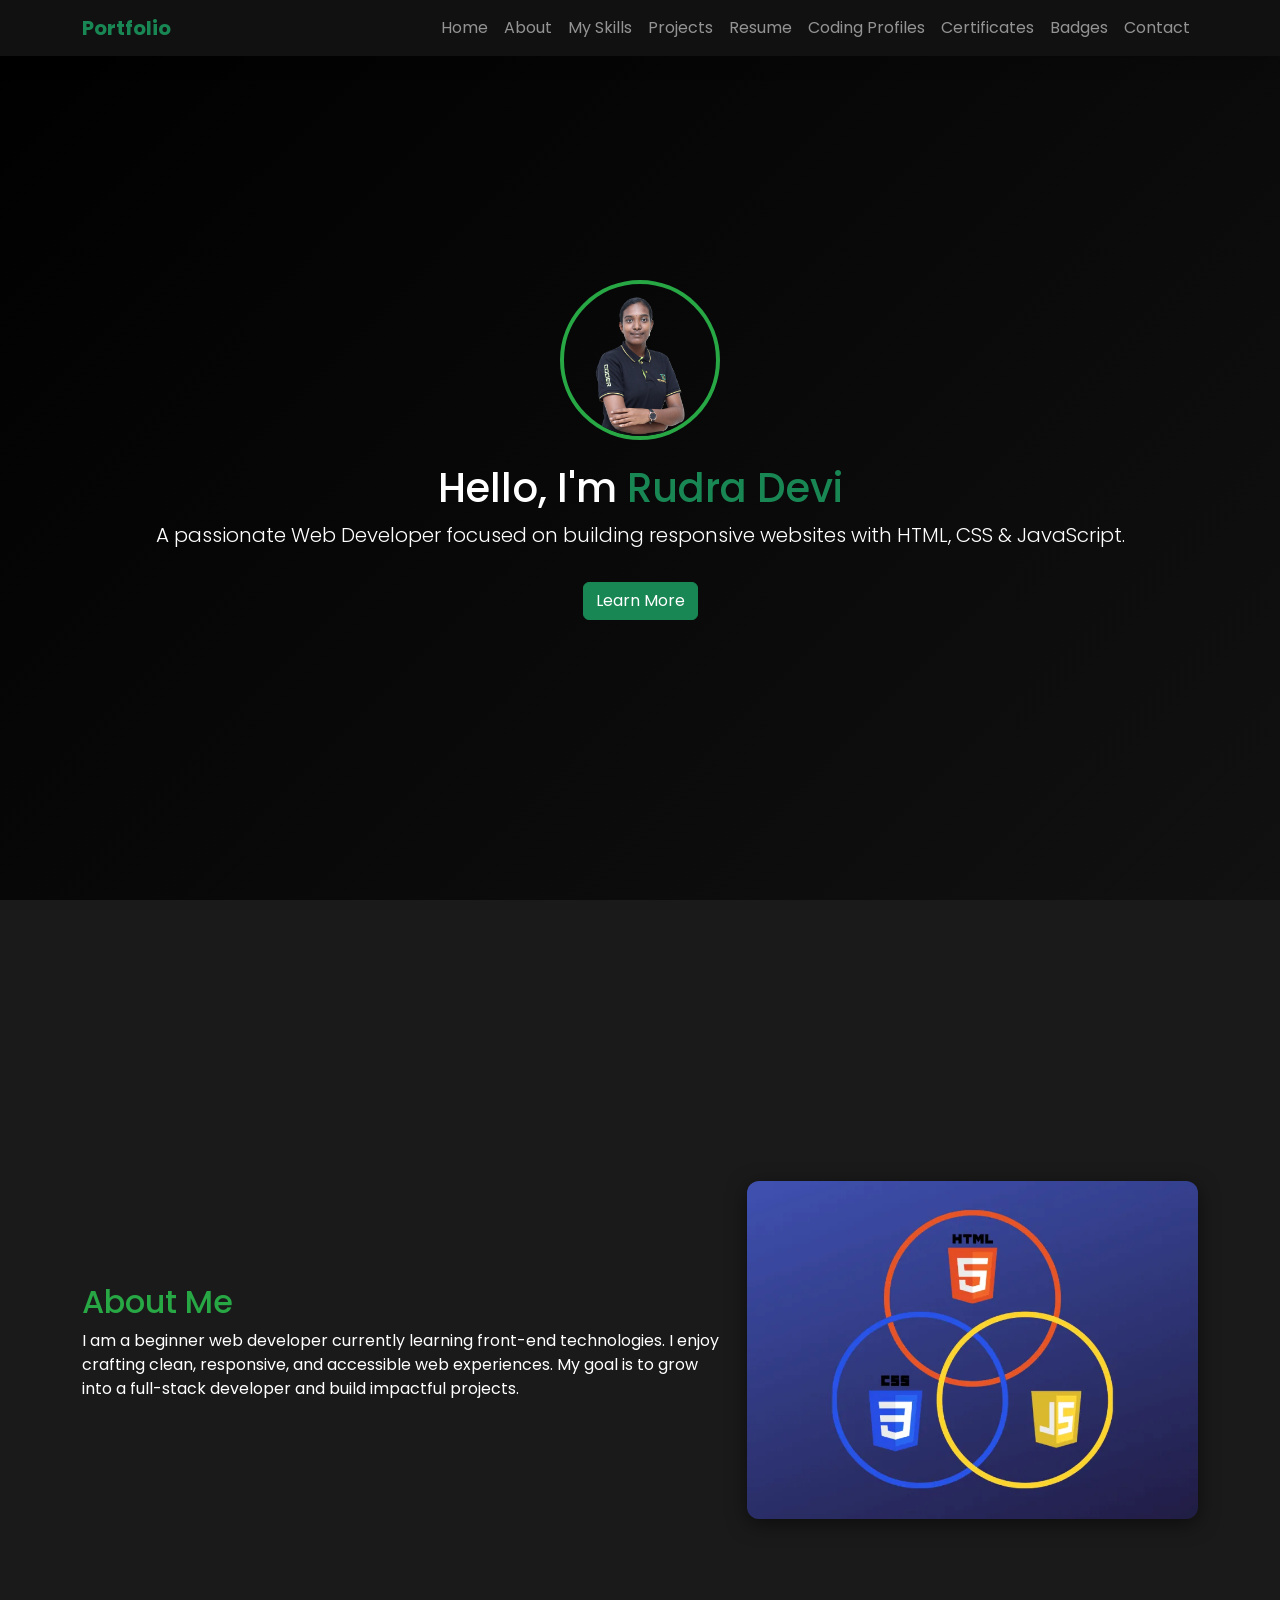
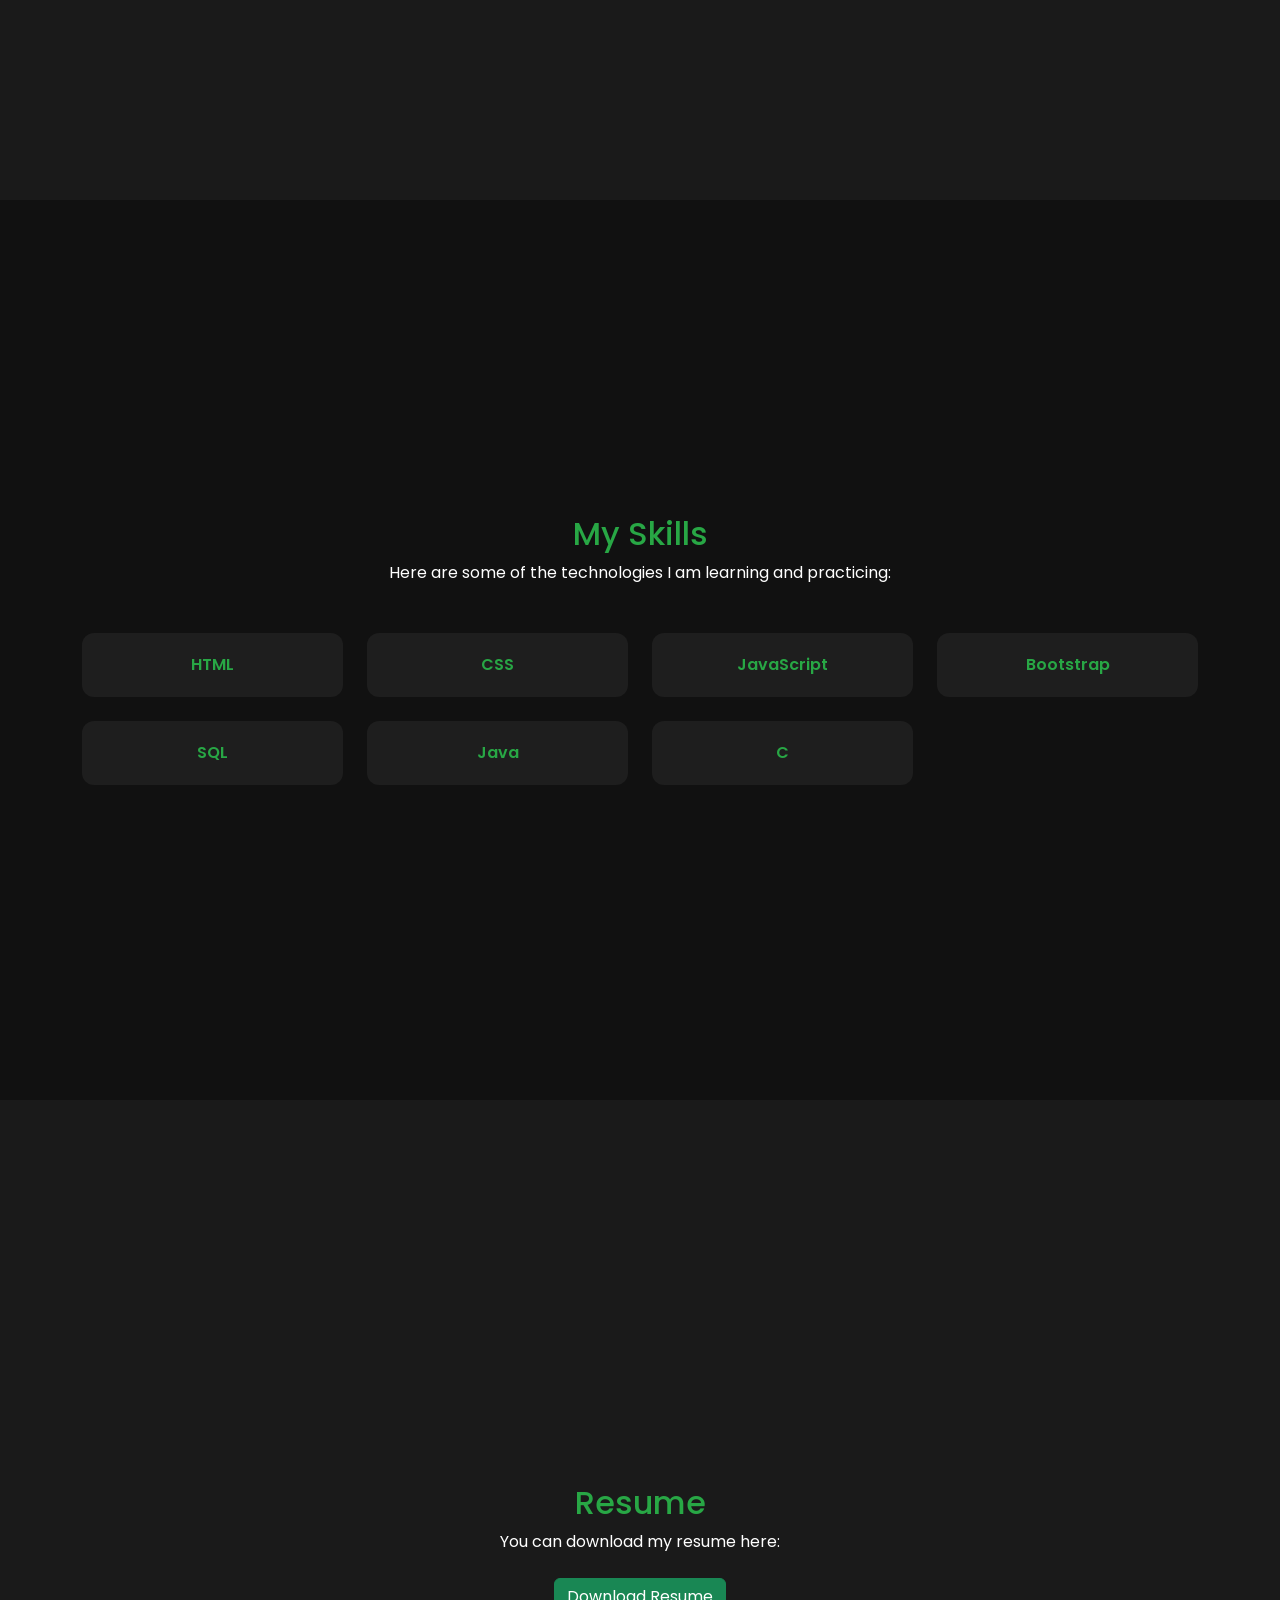
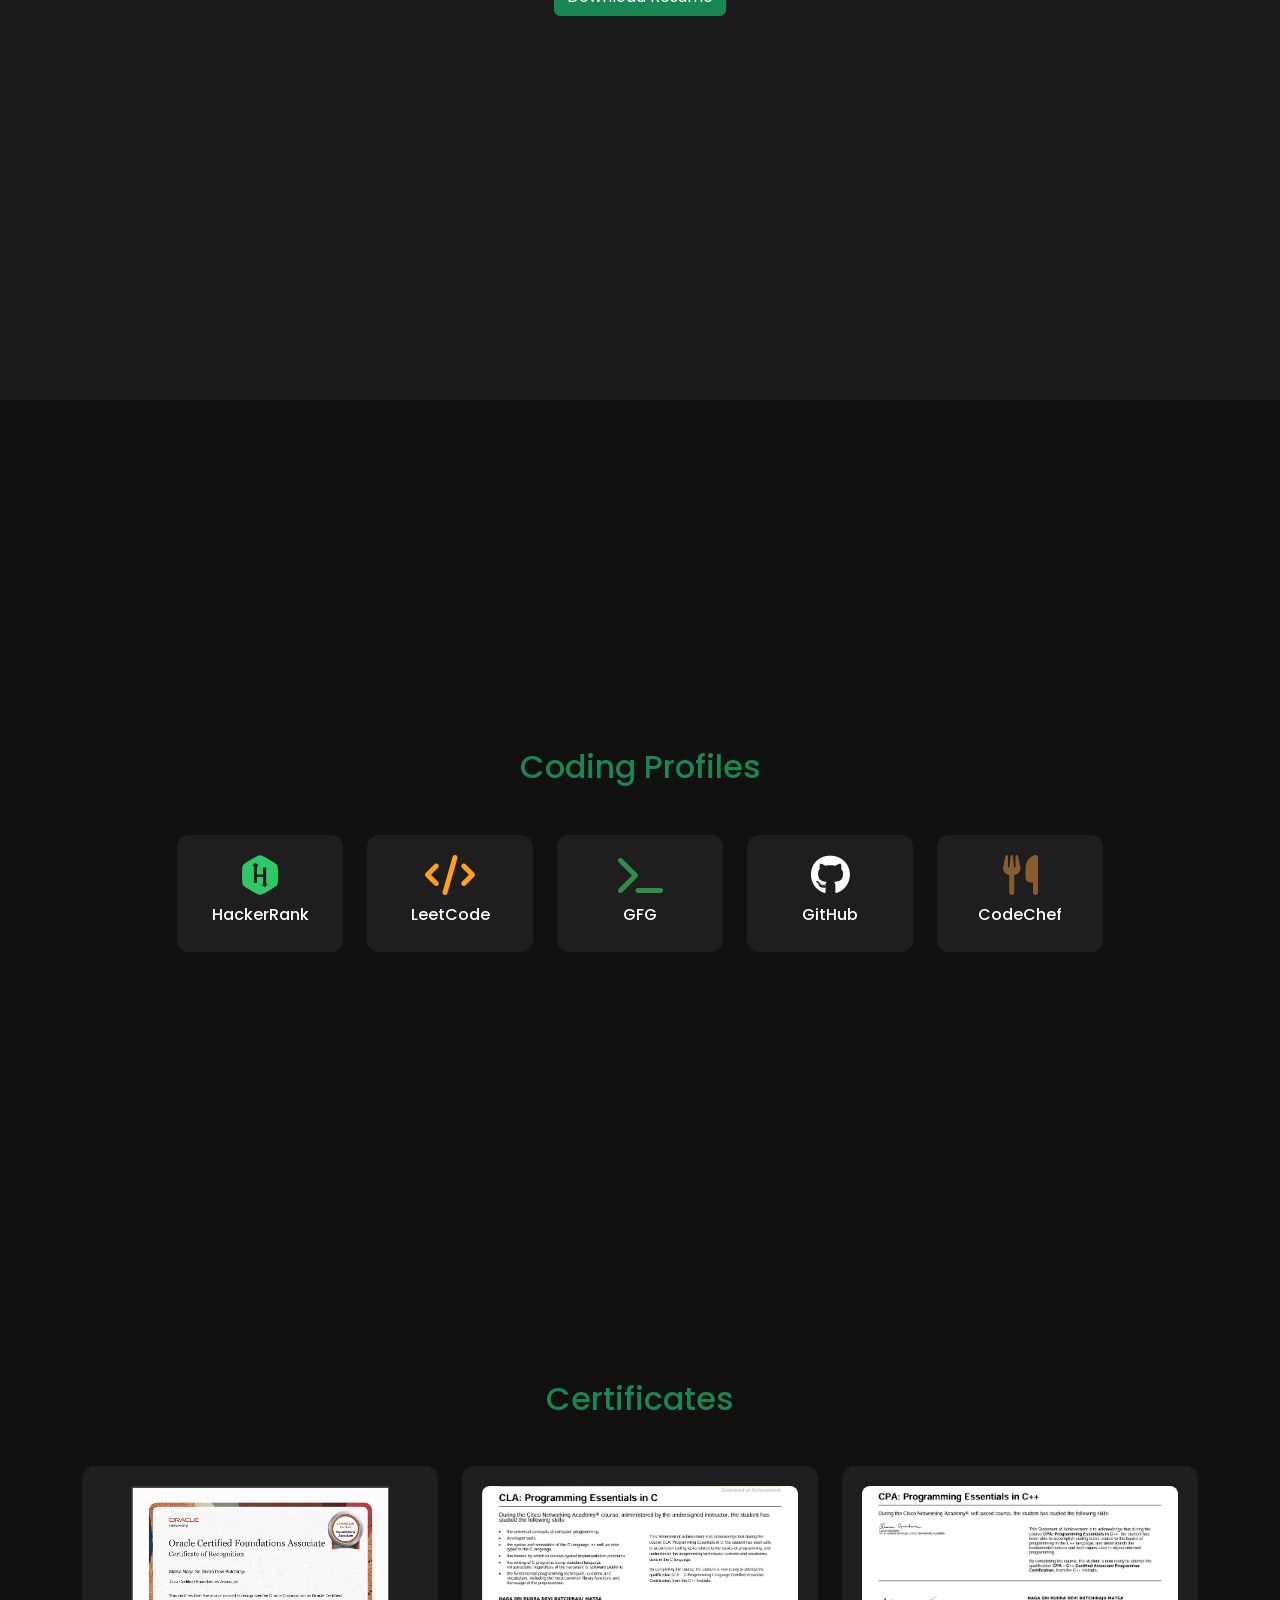
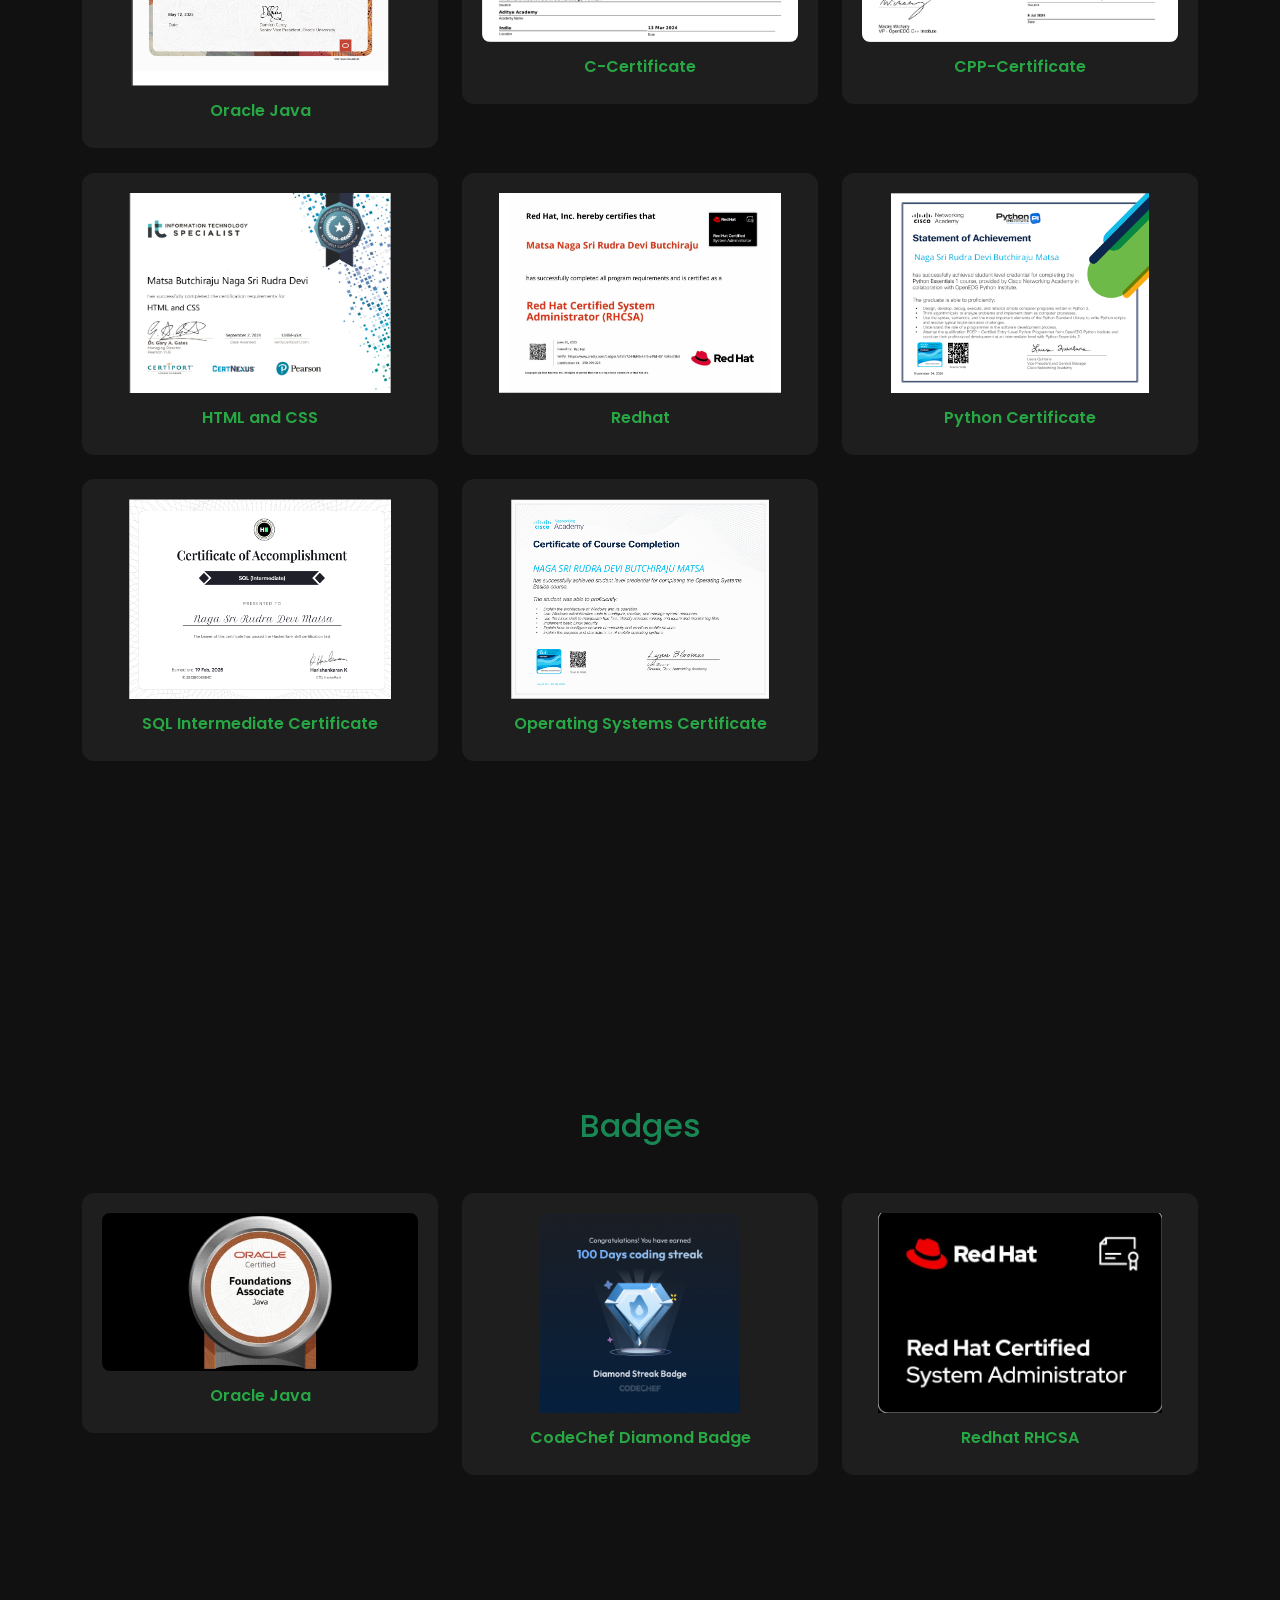
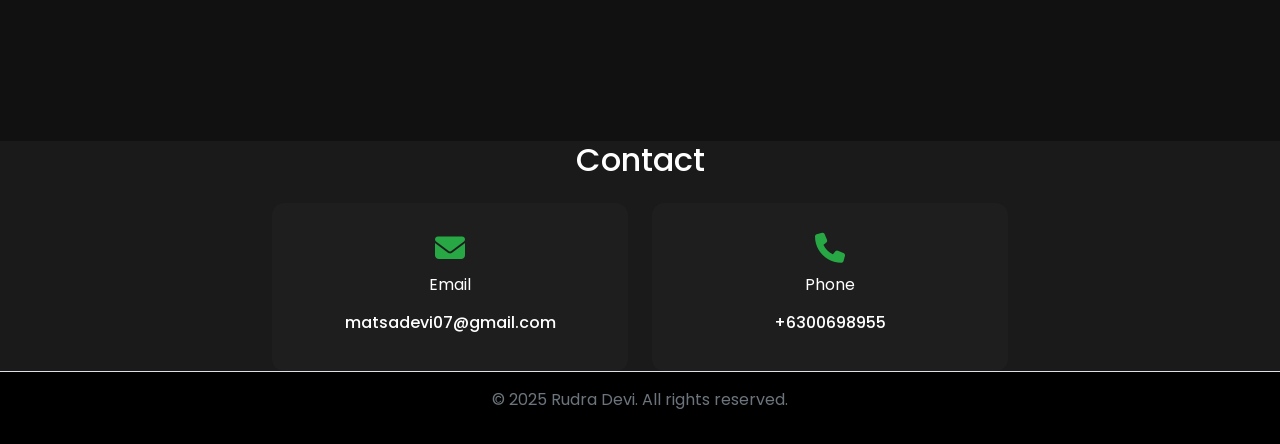
==== commit 10c217af: "Describe your updates here" ====
--- a/index.html
+++ b/index.html
@@ -105,13 +105,13 @@
   </section>
 
   <!-- Projects Section -->
-  <section id="projects" class="section bg-dark-alt">
+  <!-- <section id="projects" class="section bg-dark-alt">
     <div class="container text-center" data-aos="fade-up">
       <h2 class="text-success mb-5">My Projects</h2>
-      <div class="row g-4">
+      <div class="row g-4"> -->
 
         <!-- Project 1 -->
-        <div class="col-md-4" data-aos="zoom-in">
+        <!-- <div class="col-md-4" data-aos="zoom-in">
           <div class="cert-card text-center">
             <img src="project1.png" alt="Project 1" class="cert-img">
             <h6 class="cert-title">Portfolio Website</h6>
@@ -121,8 +121,8 @@
           </div>
         </div>
 
-        <!-- Project 2 -->
-        <div class="col-md-4" data-aos="zoom-in">
+        <-- Project 2 -->
+        <!-- <div class="col-md-4" data-aos="zoom-in">
           <div class="cert-card text-center">
             <img src="project2.png" alt="Project 2" class="cert-img">
             <h6 class="cert-title">MediQ</h6>
@@ -130,10 +130,10 @@
             <a href="https://devimatsa07.github.io/Project-MediQ/" target="_blank"
               class="btn btn-success btn-sm mt-2">View Project</a>
           </div>
-        </div>
+        </div> -->
 
         <!-- Project 3 -->
-        <div class="col-md-4" data-aos="zoom-in">
+        <!-- <div class="col-md-4" data-aos="zoom-in">
           <div class="cert-card text-center">
             <img src="project3.png" alt="Project 3" class="cert-img">
             <h6 class="cert-title">Task Manager</h6>
@@ -142,11 +142,11 @@
             <a href="https://github.com/devimatsa07/task-manager" target="_blank"
               class="btn btn-success btn-sm mt-2">View Project</a>
           </div>
-        </div>
-
-      </div>
-    </div>
-  </section>
+        </div> -->
+
+      <!-- </div>
+    </div>
+  </section> -->
 
   <!-- Resume Section -->
   <section id="resume" class="section bg-dark-alt">
